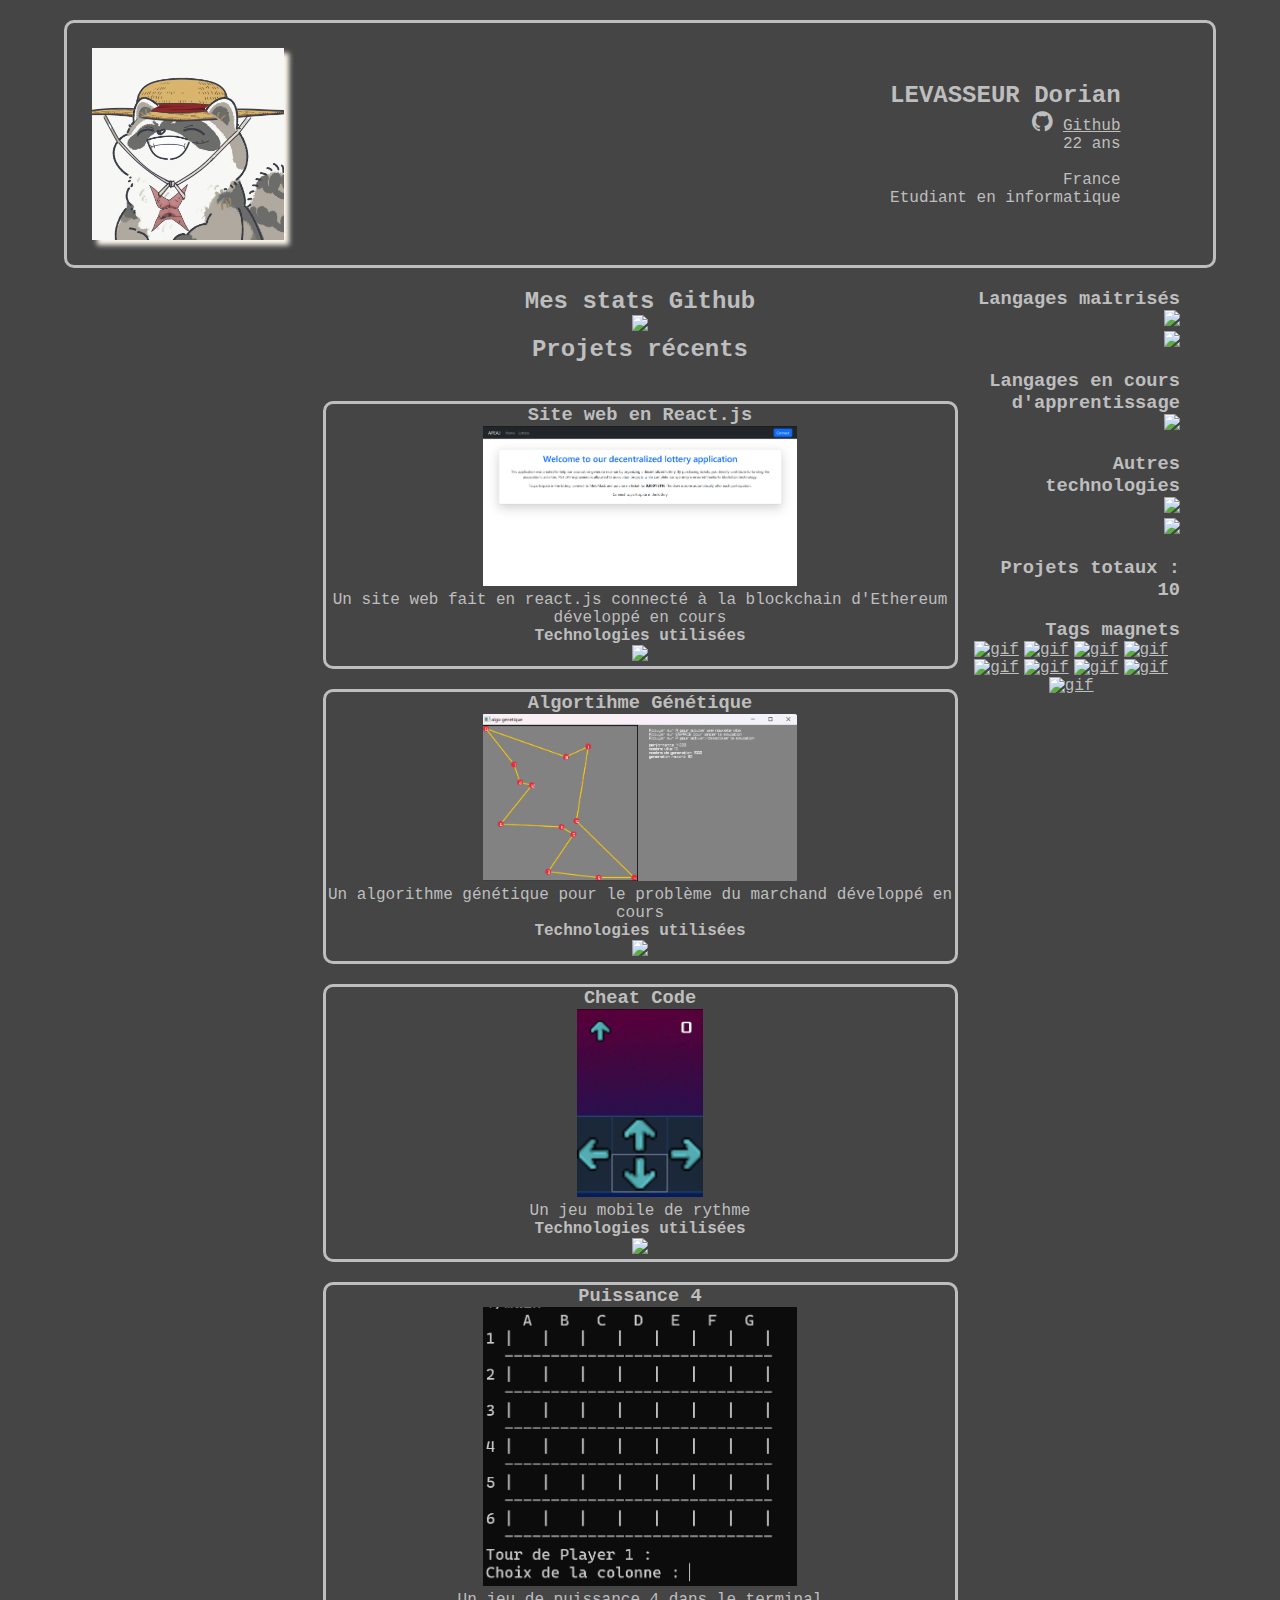
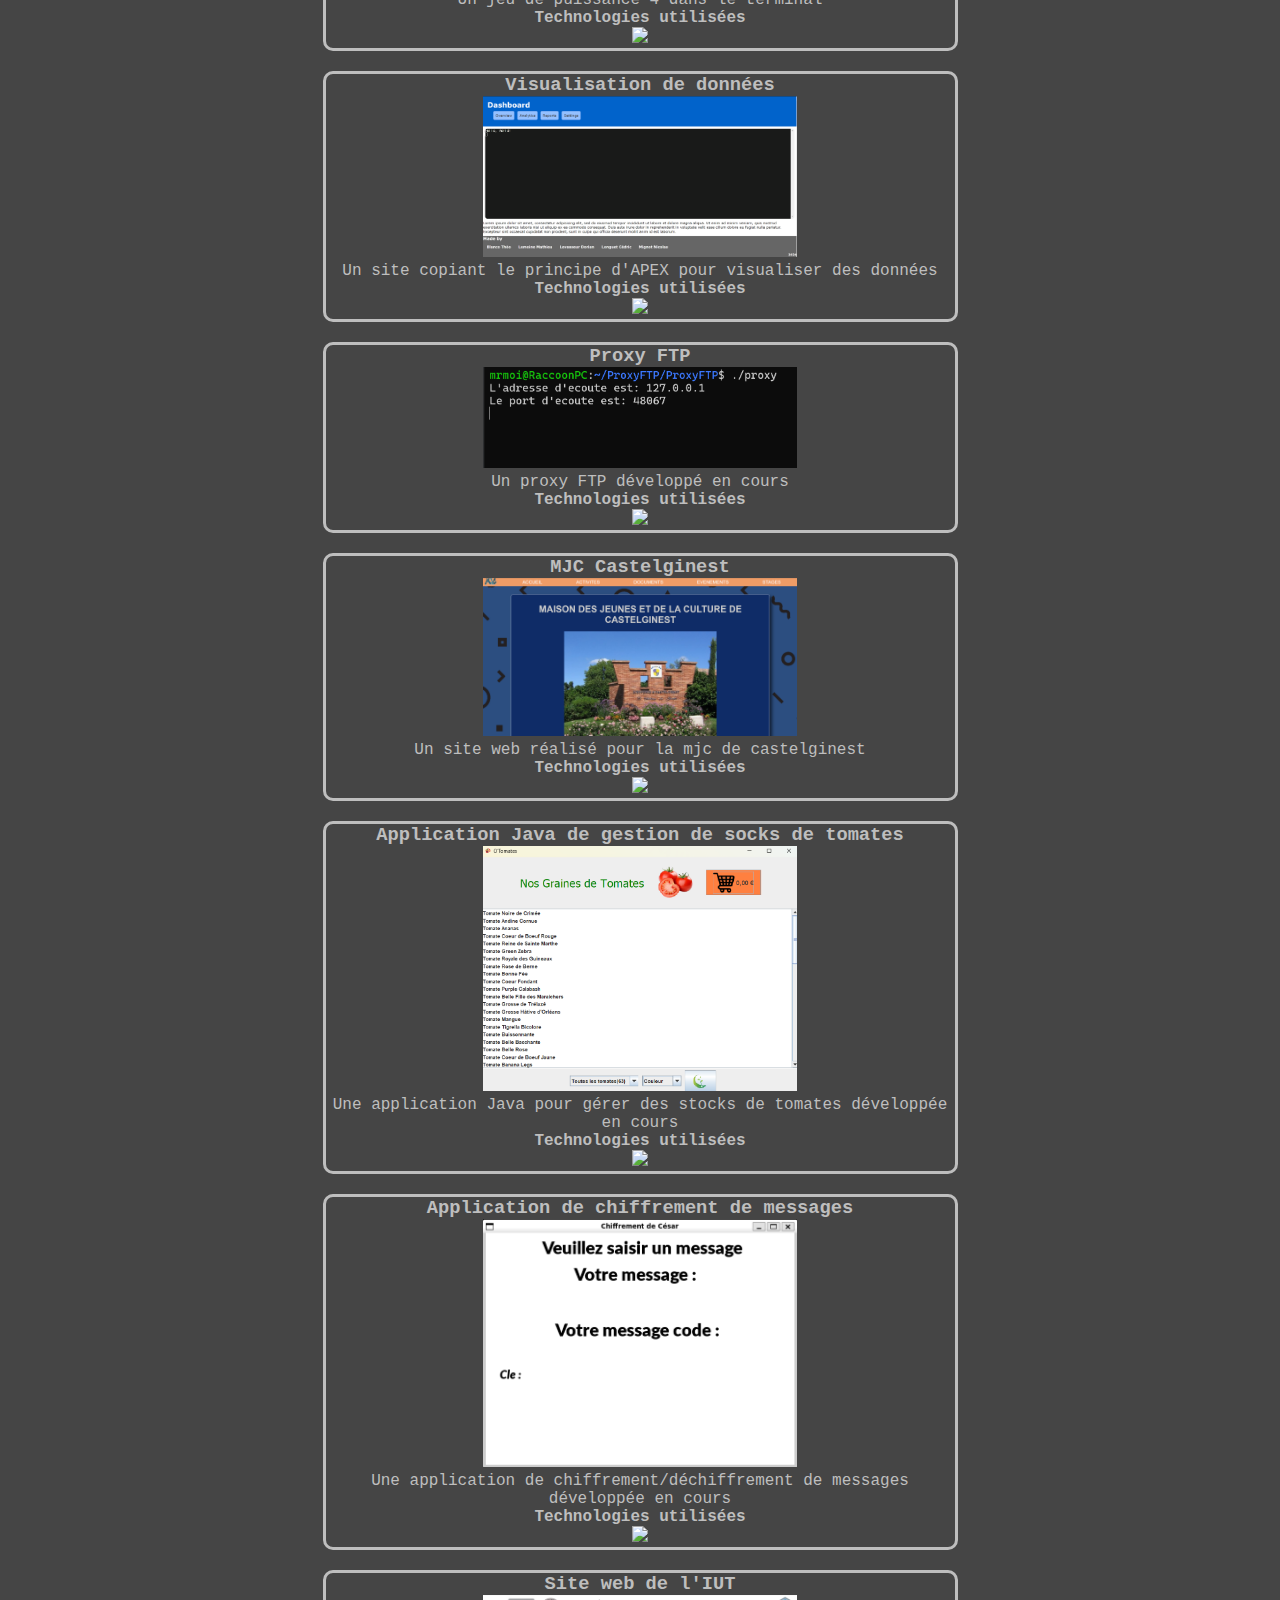
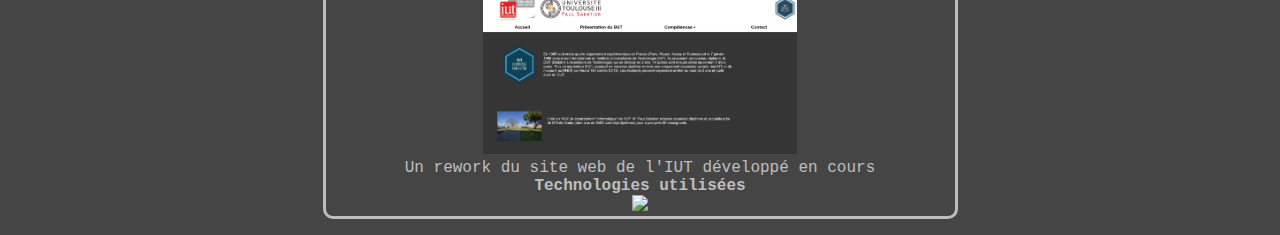
==== index.html @ 089fad5c "Update portfoliio" ====
<!DOCTYPE html>
<html lang="fr">
	
	<head>
		<meta charset="utf-8">
		<meta name="viewport" content="width=device-width, initial-scale=1">
		<link rel="stylesheet" type="text/css" href="style.css"/>
		<title>Portfolio</title>
		<link  rel="stylesheet" href="https://cdn.jsdelivr.net/gh/lipis/flag-icons@6.6.6/css/flag-icons.min.css"/>
		<link rel="stylesheet" href="https://cdnjs.cloudflare.com/ajax/libs/font-awesome/4.7.0/css/font-awesome.min.css">
		<base href="./ressources/">
	</head>

	<body>

		<header>
			
			<img src="raccoon_luffy.png" alt="photo profil" height="192" width="192" class="img">
			
			<div class="profile">
				<h2>LEVASSEUR Dorian</h2>
				<i class="fa fa-github" style="font-size:24px"></i>
				<a href="https://github.com/mrmoi31">Github</a>
				<br>
				<p><span id="age">-</span> ans</p>
				<br>
				<span class="fi fi-fr"></span>
				<label>France</label>
				<br>
				<label>Etudiant en informatique</label>
			</div>
		    
		    <script>
		        const dateNaissance = "2004-06-11";
		        function calculerAge(dateNaissance) {
		            const aujourdHui = new Date();
		            const naissance = new Date(dateNaissance);
		            let age = aujourdHui.getFullYear() - naissance.getFullYear();
		            const mois = aujourdHui.getMonth() - naissance.getMonth();

		            if (mois < 0 || (mois === 0 && aujourdHui.getDate() < naissance.getDate())) {
		                age--;
		            }
		            return age;
		        }
		        const ageSpan = document.getElementById('age');
		        const age = calculerAge(dateNaissance);
		        ageSpan.textContent = age;
		    </script>

		</header>

		<div class="wrapper">

			<section class="content">

				<h2>Mes stats Github</h2>
				<img src="https://github-readme-stats.vercel.app/api/top-langs/?username=mrmoi31&ayout=compact&theme=great-gatsby">

				<h2>Projets récents</h2>
				<br>

				<div class="projet">
					<h3>Site web en React.js</h3>
					<div class="img-projet"> <img src="react.png" alt="image sae crypto" style="width : 50%;"> </div>
					<div>Un site web fait en react.js connecté à la blockchain d'Ethereum développé en cours</div>
					<div>
						<h4>Technologies utilisées</h4>
						<div><abbr title="React"><img src="https://skillicons.dev/icons?i=react"></abbr></div>
					</div>
				</div>
				
				<div class="projet">
					<h3>Algortihme Génétique</h3>
					<div class="img-projet"> <img src="algo_gen.png" alt="algo génétique" style="width : 50%;"> </div>
					<div>Un algorithme génétique pour le problème du marchand développé en cours</div>
					<div>
						<h4>Technologies utilisées</h4>
						<div><abbr title="C"><img src="https://skillicons.dev/icons?i=c"></abbr></div>
					</div>
				</div>
				
				<div class="projet">
					<h3>Cheat Code</h3>
					<div class="img-projet"> <img src="cheatcode.png" alt="logo cheat code" style="width : 20%;"> </div>
					<div>Un jeu mobile de rythme</div>
					<div>
						<h4>Technologies utilisées</h4>
						<div><abbr title="Godot"><img src="https://skillicons.dev/icons?i=godot"></abbr></div>
					</div>
				</div>
				
				<div class="projet">
					<h3>Puissance 4</h3>
					<div class="img-projet"> <img src="puissance4.png" alt="image Puissance 4" style="width : 50%;"> </div>
					<div>Un jeu de puissance 4 dans le terminal</div>
					<div>
						<h4>Technologies utilisées</h4>
						<div><abbr title="C++"><img src="https://skillicons.dev/icons?i=cpp"></abbr></div>
					</div>
				</div>
				
				<div class="projet">
					<h3>Visualisation de données</h3>
					<div class="img-projet"> <img src="visudata.png" alt="image visualisation de données" style="width : 50%;"> </div>
					<div>Un site copiant le principe d'APEX pour visualiser des données</div>
					<div>
						<h4>Technologies utilisées</h4>
						<div><abbr title="Python, HTML, CSS"><img src="https://skillicons.dev/icons?i=py,html,css"></abbr></div>
					</div>
				</div>
				
				<div class="projet">
					<h3>Proxy FTP</h3>
					<div class="img-projet"> <img src="proxy.png" alt="image proxy" style="width : 50%;"> </div>
					<div>Un proxy FTP développé en cours</div>
					<div>
						<h4>Technologies utilisées</h4>
						<div><abbr title="C"><img src="https://skillicons.dev/icons?i=c"></abbr></div>
					</div>
				</div>
				
				<div class="projet">
					<h3>MJC Castelginest</h3>
					<div class="img-projet"> <img src="mjc.png" alt="logo mjc" style="width : 50%;"> </div>
					<div>Un site web réalisé pour la mjc de castelginest</div>
					<div>
						<h4>Technologies utilisées</h4>
						<div><abbr title="PHP,JavaScript,HTML,CSS"><img src="https://skillicons.dev/icons?i=php,js,html,css"></abbr></div>
					</div>
				</div>
				
				<div class="projet">
					<h3>Application Java de gestion de socks de tomates</h3>
					<div class="img-projet"> <img src="tomates.png" alt="image sae tomates" style="width : 50%;"> </div>
					<div>Une application Java pour gérer des stocks de tomates développée en cours</div>
					<div>
						<h4>Technologies utilisées</h4>
						<div><abbr title="Java"><img src="https://skillicons.dev/icons?i=java"></abbr></div>
					</div>
				</div>
				
				<div class="projet">
					<h3>Application de chiffrement de messages</h3>
					<div class="img-projet"> <img src="cesar.png" alt="image code cesar" style="width : 50%;"> </div>
					<div>Une application de chiffrement/déchiffrement de messages développée en cours</div>
					<div class="technos">
						<h4>Technologies utilisées</h4>
						<div><abbr title="C"><img src="https://skillicons.dev/icons?i=c"></abbr></div>
					</div>
				</div>
				
				<div class="projet">
					<h3>Site web de l'IUT</h3>
					<div class="img-projet"> <img src="iut.png" alt="logo IUT" style="width : 50%;"> </div>
					<div>Un rework du site web de l'IUT développé en cours</div>
					<div class="technos">
						<h4>Technologies utilisées</h4>
						<div><abbr title="HTML,CSS"><img src="https://skillicons.dev/icons?i=html,css"></abbr></div>
					</div>
				</div>
			</section>
			
			<aside>
				<!-- https://skillicons.dev/icons?i=html,css,js,cpp,c,php,git,py,java -->
				<div>
					<h3>Langages maitrisés</h3>
					<div><abbr title="PHP,HTML,CSS"><img src="https://skillicons.dev/icons?i=php,html,css"></abbr></div>
					<div><abbr title="C,C++,Python"><img src="https://skillicons.dev/icons?i=c,cpp,py"></abbr></div>
				</div>

				<br>

				<div>
					<h3>Langages en cours d'apprentissage</h3> 
					<div><abbr title="Java,JavaScript"><img src="https://skillicons.dev/icons?i=java,js"></abbr></div>
				</div>

				<br>

				<div>
					<h3>Autres technologies</h3>
					<div><abbr title="Figma,Gitlab,Github,Linux"><img src="https://skillicons.dev/icons?i=figma,gitlab,github,linux"></abbr></div>
					<div><abbr title="Postman,Sublime Text,VSCode,Windows"><img src="https://skillicons.dev/icons?i=postman,sublime,vscode,windows"></abbr></div>
				</div>

				<br>

				<h3>Projets totaux : <span id="nombre-projets">-</span></h3>

				<br>
				
				<div class="tags">
					<h3>Tags magnets</h3>
					
					<div style="display: flex; flex-wrap: wrap; justify-content: center;">
					    <!-- Hamza Site perso -->
					    <a href="https://n3m0.fr" target="_blank" style="margin-right:5px">
					        <img src="https://n3m0.fr/nemo-button.gif" title="gif" alt="gif" width=88 height=31>
					    </a>

					    <!-- Annabelle Github -->
					    <a href="https://github.com/Eiior" target="_blank" style="margin-right:5px">
					        <img src="https://imgur.com/KyfTTtZ.gif" title="gif" alt="gif" width=88 height=31>
					    </a>
					 
					    <!-- Dorian Github -->
					    <a href="https://github.com/mrmoi31/" target="_blank" style="margin-right:5px">
					        <img src="https://imgur.com/tzeRvpD.gif" title="gif" alt="gif" width=88 height=31>
					    </a>
					    
					    <!-- Liam Github -->
					    <a href="https://github.com/CaNaRdEoS/" target="_blank" style="margin-right:5px">
					        <img src="https://imgur.com/b6v5kle.gif" title="gif" alt="gif" width=88 height=31>
					    </a>
					    
					    <!-- Raphael Site perso -->
					    <a href="https://fruitpassion.fr" target="_blank" style="margin-right:5px">
					        <img src="https://imgur.com/HFbc2iB.gif" alt="gif" width=88 height=31>
					    </a>

					    <!-- Raphael Github -->
					    <a href="https://github.com/FruitPassion" target="_blank" style="margin-right:5px">
					        <img src="https://imgur.com/CySPgsa.gif" alt="gif" width=88 height=31>
					    </a>

					    <!-- Brice Github -->
					    <a href="https://github.com/bloouu" target="_blank" style="margin-right:5px">
					        <img src="https://imgur.com/PPCIpq9.gif" alt="gif" width=88 height=31>
					    </a>

					    <!-- Christian Site perso -->
					    <a href="https://gamingdy.fr/" target="_blank" style="margin-right:5px">
					        <img src="https://imgur.com/FO0gDVt.gif" alt="gif" width=88 height=31>
					    </a>

					    <!-- Sofia Github -->
    					<a href="https://github.com/pavuchochek" target="_blank" style="margin-right:5px">
    					    <img src="https://imgur.com/bfKA1Yh.gif" alt="gif" width=88 height=31>
    					</a>
					</div>

				</div>

			</aside>
		
		</div>

		<script>
		    function compterProjets() {
		        const projets = document.querySelectorAll('.projet');
		        const nombreDeProjets = projets.length;
		        const spanNombreProjets = document.getElementById('nombre-projets');
		        spanNombreProjets.textContent = nombreDeProjets;
		    }
		    document.addEventListener('DOMContentLoaded', compterProjets);
		</script>

	</body>

</html>
---- style.css ----
@import url("https://fonts.googleapis.com/css2?family=Kanit:wght@500&display=swap");

*{
	margin: 0;
	padding: 0;
	box-sizing: border-box;
	font-family: "Share Tech Mono", monospace;
	cursor: url('./ressources/cursor.png'), auto;
	color: rgb(190, 190, 190);
}

body{
	background-color: rgb(69, 69, 69);
}

.wrapper{
	display: grid;
	grid-template-columns: repeat(4, 1fr);
 	gap: 10px;
 	grid-auto-rows: minmax(100px, auto);
}

.content{
	grid-column: 2 / 4;
	display: block;
	margin: auto;
	width: 100%;
	justify-content: center;
	text-align: center;
}

header{
	margin: 20px auto 20px;
	display: grid;
	grid-template-columns: repeat(3, 1fr);
	width: 90%;
	padding: 25px;
	border: solid;
	border-width: 3px;
	border-color: rgb(190, 190, 190);
	border-radius: 10px;
}

.img{
	grid-column: 1;
	align-self: left;
	text-align: left;
	justify-content: left;
	box-shadow: 5px 5px 5px floralwhite;
}

.profile{
	grid-column: 3;
	margin: auto;
	align-self: right;
	text-align: right;
	justify-content: right;
	flex-direction: row;
}

aside{
	grid-column: 4;
	width: 100%;
	display: block;
	justify-content: right;
	text-align: right;
	padding-right: 100px;
}

.projet{
	border: solid;
	border-width: 3px;
	border-color: rgb(190, 190, 190);
	border-radius: 10px;
	margin: 20px auto 20px;
	width: 100%;
}

.img-projet{
	transition: transform .2s;
}

.img-projet:hover{
	transform: scale(2);
}

@media screen and (min-width: 300px) and (max-width : 768px){
	body {
		padding: 10px;
	}
	header {
		display: flex;
		flex-direction: column;
		align-items: center;
		width: 90%;
	}
	.img {
		margin-bottom: 10px;
	}
	.profile {
		gap: 20px;
		text-align: center;
		width: 90%;
	}
	.wrapper {
		display: flex;
		flex-direction: column;
		align-items: center;
		width: 100%;
	}
	.projet {
		width: 100%;
	}
	aside {
		text-align: center;
		padding: 0;
		margin-top: 20px;
		width: 100%;
	}
}
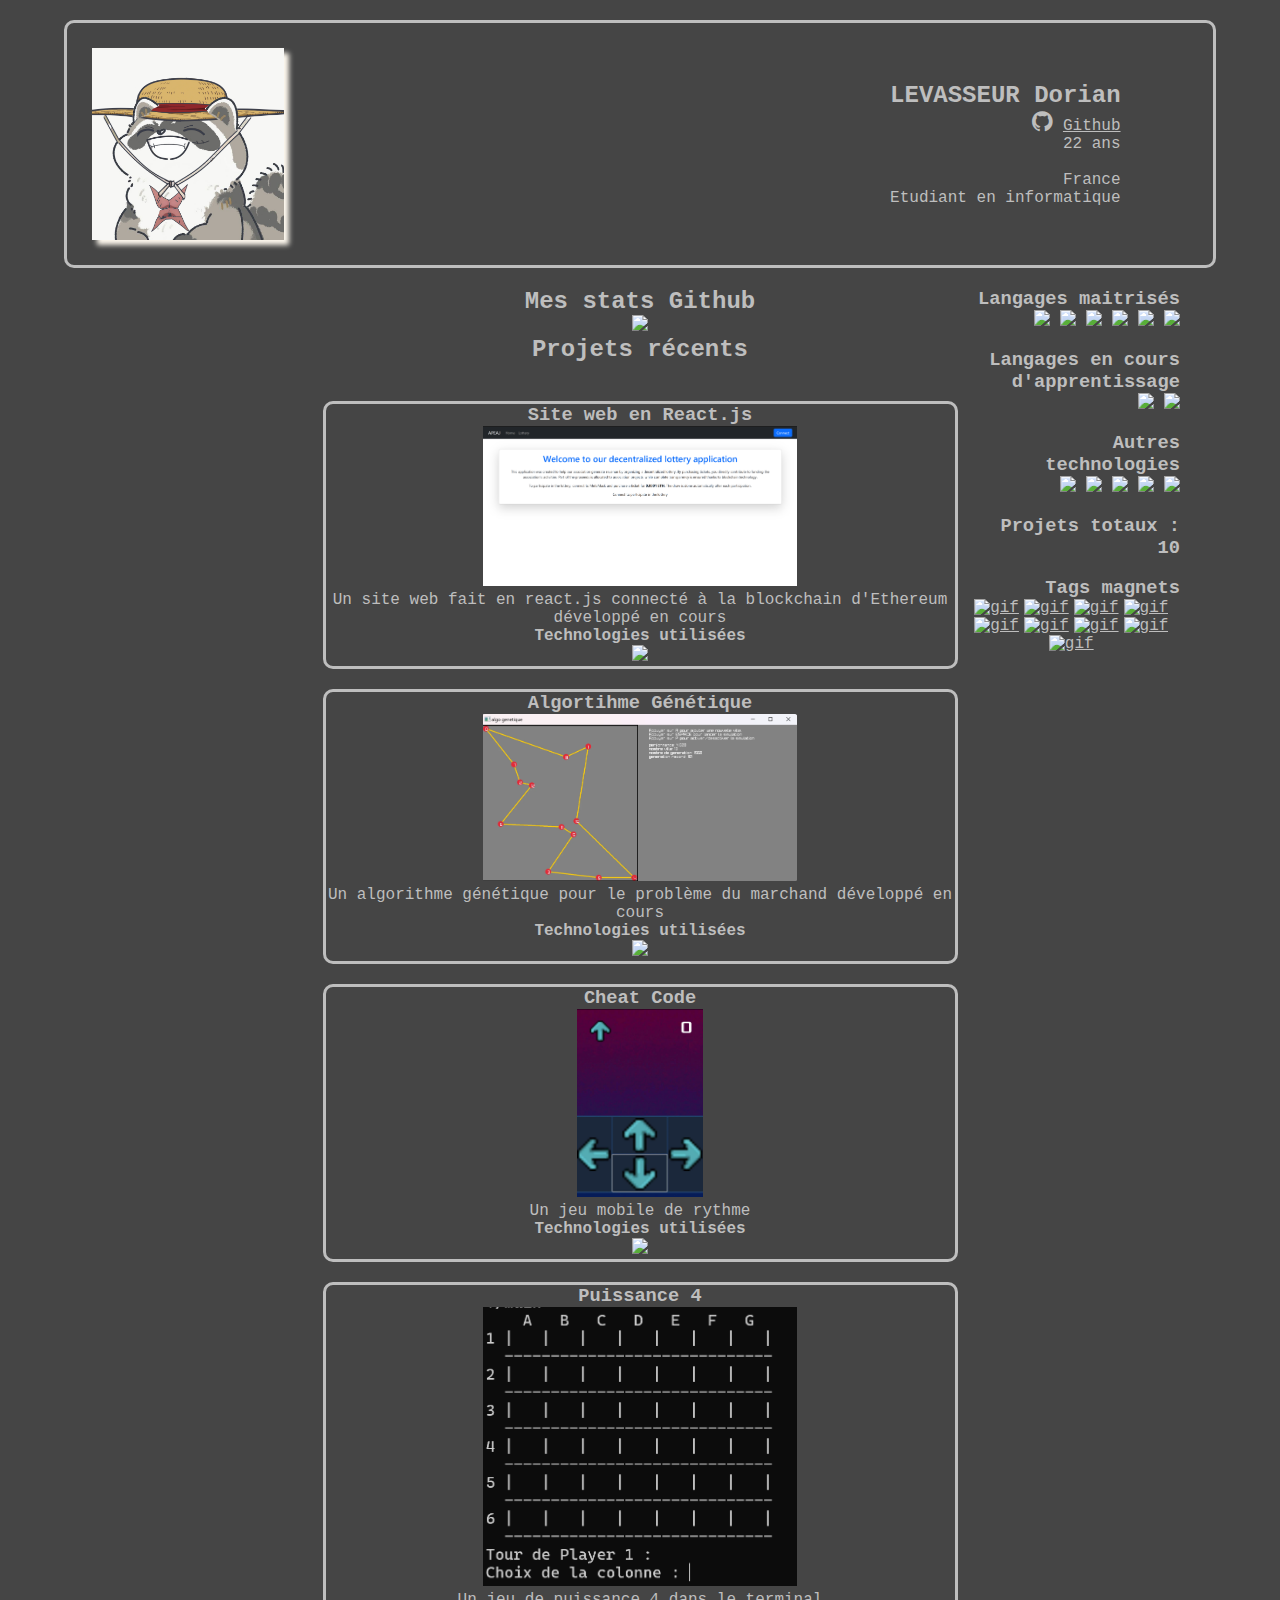
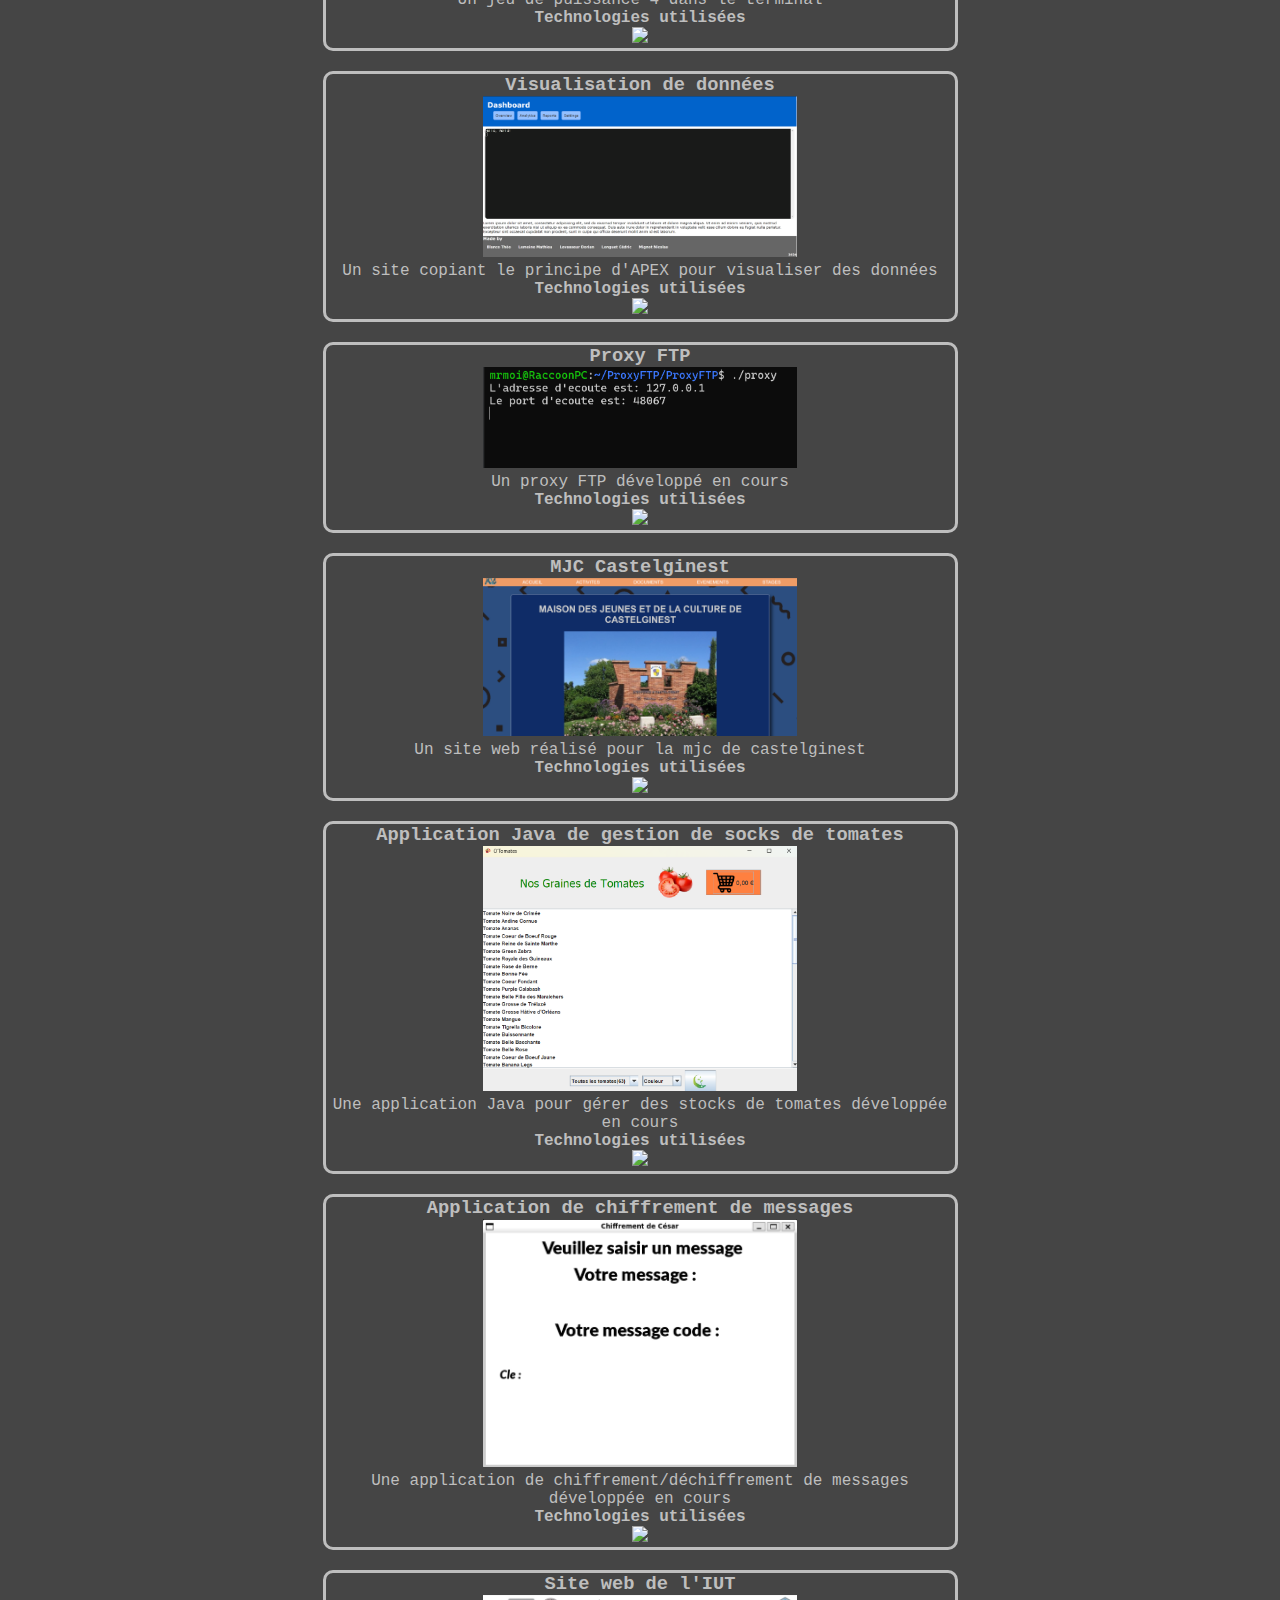
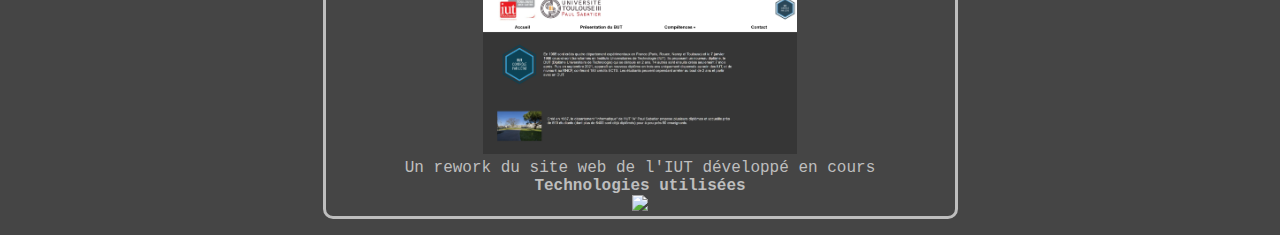
==== commit 233dd43c: "fix: alignement" ====
--- a/index.html
+++ b/index.html
@@ -9,13 +9,14 @@
 		<link  rel="stylesheet" href="https://cdn.jsdelivr.net/gh/lipis/flag-icons@6.6.6/css/flag-icons.min.css"/>
 		<link rel="stylesheet" href="https://cdnjs.cloudflare.com/ajax/libs/font-awesome/4.7.0/css/font-awesome.min.css">
 		<base href="./ressources/">
+		<link rel="icon" type="image/x-icon" href="favicon.ico">
 	</head>
 
 	<body>
 
 		<header>
 			
-			<img src="raccoon_luffy.png" alt="photo profil" height="192" width="192" class="img">
+			<img src="raccoon_luffy.webp" alt="photo profil" height="192" width="192" class="img">
 			
 			<div class="profile">
 				<h2>LEVASSEUR Dorian</h2>
@@ -62,7 +63,7 @@
 
 				<div class="projet">
 					<h3>Site web en React.js</h3>
-					<div class="img-projet"> <img src="react.png" alt="image sae crypto" style="width : 50%;"> </div>
+					<div class="img-projet"> <img src="react.webp" alt="image sae crypto" style="width : 50%;"> </div>
 					<div>Un site web fait en react.js connecté à la blockchain d'Ethereum développé en cours</div>
 					<div>
 						<h4>Technologies utilisées</h4>
@@ -72,7 +73,7 @@
 				
 				<div class="projet">
 					<h3>Algortihme Génétique</h3>
-					<div class="img-projet"> <img src="algo_gen.png" alt="algo génétique" style="width : 50%;"> </div>
+					<div class="img-projet"> <img src="algo_gen.webp" alt="algo génétique" style="width : 50%;"> </div>
 					<div>Un algorithme génétique pour le problème du marchand développé en cours</div>
 					<div>
 						<h4>Technologies utilisées</h4>
@@ -82,7 +83,7 @@
 				
 				<div class="projet">
 					<h3>Cheat Code</h3>
-					<div class="img-projet"> <img src="cheatcode.png" alt="logo cheat code" style="width : 20%;"> </div>
+					<div class="img-projet"> <img src="cheatcode.webp" alt="logo cheat code" style="width : 20%;"> </div>
 					<div>Un jeu mobile de rythme</div>
 					<div>
 						<h4>Technologies utilisées</h4>
@@ -92,7 +93,7 @@
 				
 				<div class="projet">
 					<h3>Puissance 4</h3>
-					<div class="img-projet"> <img src="puissance4.png" alt="image Puissance 4" style="width : 50%;"> </div>
+					<div class="img-projet"> <img src="puissance4.webp" alt="image Puissance 4" style="width : 50%;"> </div>
 					<div>Un jeu de puissance 4 dans le terminal</div>
 					<div>
 						<h4>Technologies utilisées</h4>
@@ -102,7 +103,7 @@
 				
 				<div class="projet">
 					<h3>Visualisation de données</h3>
-					<div class="img-projet"> <img src="visudata.png" alt="image visualisation de données" style="width : 50%;"> </div>
+					<div class="img-projet"> <img src="visudata.webp" alt="image visualisation de données" style="width : 50%;"> </div>
 					<div>Un site copiant le principe d'APEX pour visualiser des données</div>
 					<div>
 						<h4>Technologies utilisées</h4>
@@ -112,7 +113,7 @@
 				
 				<div class="projet">
 					<h3>Proxy FTP</h3>
-					<div class="img-projet"> <img src="proxy.png" alt="image proxy" style="width : 50%;"> </div>
+					<div class="img-projet"> <img src="proxy.webp" alt="image proxy" style="width : 50%;"> </div>
 					<div>Un proxy FTP développé en cours</div>
 					<div>
 						<h4>Technologies utilisées</h4>
@@ -122,7 +123,7 @@
 				
 				<div class="projet">
 					<h3>MJC Castelginest</h3>
-					<div class="img-projet"> <img src="mjc.png" alt="logo mjc" style="width : 50%;"> </div>
+					<div class="img-projet"> <img src="mjc.webp" alt="logo mjc" style="width : 50%;"> </div>
 					<div>Un site web réalisé pour la mjc de castelginest</div>
 					<div>
 						<h4>Technologies utilisées</h4>
@@ -132,7 +133,7 @@
 				
 				<div class="projet">
 					<h3>Application Java de gestion de socks de tomates</h3>
-					<div class="img-projet"> <img src="tomates.png" alt="image sae tomates" style="width : 50%;"> </div>
+					<div class="img-projet"> <img src="tomates.webp" alt="image sae tomates" style="width : 50%;"> </div>
 					<div>Une application Java pour gérer des stocks de tomates développée en cours</div>
 					<div>
 						<h4>Technologies utilisées</h4>
@@ -142,7 +143,7 @@
 				
 				<div class="projet">
 					<h3>Application de chiffrement de messages</h3>
-					<div class="img-projet"> <img src="cesar.png" alt="image code cesar" style="width : 50%;"> </div>
+					<div class="img-projet"> <img src="cesar.webp" alt="image code cesar" style="width : 50%;"> </div>
 					<div>Une application de chiffrement/déchiffrement de messages développée en cours</div>
 					<div class="technos">
 						<h4>Technologies utilisées</h4>
@@ -152,7 +153,7 @@
 				
 				<div class="projet">
 					<h3>Site web de l'IUT</h3>
-					<div class="img-projet"> <img src="iut.png" alt="logo IUT" style="width : 50%;"> </div>
+					<div class="img-projet"> <img src="iut.webp" alt="logo IUT" style="width : 50%;"> </div>
 					<div>Un rework du site web de l'IUT développé en cours</div>
 					<div class="technos">
 						<h4>Technologies utilisées</h4>
@@ -163,25 +164,33 @@
 			
 			<aside>
 				<!-- https://skillicons.dev/icons?i=html,css,js,cpp,c,php,git,py,java -->
-				<div>
-					<h3>Langages maitrisés</h3>
-					<div><abbr title="PHP,HTML,CSS"><img src="https://skillicons.dev/icons?i=php,html,css"></abbr></div>
-					<div><abbr title="C,C++,Python"><img src="https://skillicons.dev/icons?i=c,cpp,py"></abbr></div>
-				</div>
-
-				<br>
-
-				<div>
-					<h3>Langages en cours d'apprentissage</h3> 
-					<div><abbr title="Java,JavaScript"><img src="https://skillicons.dev/icons?i=java,js"></abbr></div>
-				</div>
-
-				<br>
-
-				<div>
-					<h3>Autres technologies</h3>
-					<div><abbr title="Figma,Gitlab,Github,Linux"><img src="https://skillicons.dev/icons?i=figma,gitlab,github,linux"></abbr></div>
-					<div><abbr title="Postman,Sublime Text,VSCode,Windows"><img src="https://skillicons.dev/icons?i=postman,sublime,vscode,windows"></abbr></div>
+				<h3>Langages maitrisés</h3>
+				<div class="langages">
+					<div><abbr title="Python"><img src="https://skillicons.dev/icons?i=py"></abbr></div>
+					<div><abbr title="C"><img src="https://skillicons.dev/icons?i=c"></abbr></div>
+					<div><abbr title="C++"><img src="https://skillicons.dev/icons?i=cpp"></abbr></div>
+					<div><abbr title="PHP"><img src="https://skillicons.dev/icons?i=php"></abbr></div>
+					<div><abbr title="HTML"><img src="https://skillicons.dev/icons?i=html"></abbr></div>
+					<div><abbr title="CSS"><img src="https://skillicons.dev/icons?i=css"></abbr></div>
+				</div>
+
+				<br>
+
+				<h3>Langages en cours d'apprentissage</h3>
+				<div class="langages"> 
+					<div><abbr title="Java"><img src="https://skillicons.dev/icons?i=java"></abbr></div>
+					<div><abbr title="JavaScript"><img src="https://skillicons.dev/icons?i=js"></abbr></div>
+				</div>
+
+				<br>
+
+				<h3>Autres technologies</h3>
+				<div class="langages">
+					<div><abbr title="Postman"><img src="https://skillicons.dev/icons?i=postman"></abbr></div>
+					<div><abbr title="Linux"><img src="https://skillicons.dev/icons?i=linux"></abbr></div>
+					<div><abbr title="Figma"><img src="https://skillicons.dev/icons?i=figma"></abbr></div>
+					<div><abbr title="Gitlab"><img src="https://skillicons.dev/icons?i=gitlab"></abbr></div>
+					<div><abbr title="Github"><img src="https://skillicons.dev/icons?i=github"></abbr></div>
 				</div>
 
 				<br>
--- a/style.css
+++ b/style.css
@@ -84,6 +84,12 @@
 	transform: scale(2);
 }
 
+.langages{
+	display: flex;
+	gap: 10px;
+	flex-direction: row-reverse;
+}
+
 @media screen and (min-width: 300px) and (max-width : 768px){
 	body {
 		padding: 10px;
@@ -117,4 +123,8 @@
 		margin-top: 20px;
 		width: 100%;
 	}
+	.langages{
+		text-align: center;
+		justify-content: center;
+	}
 }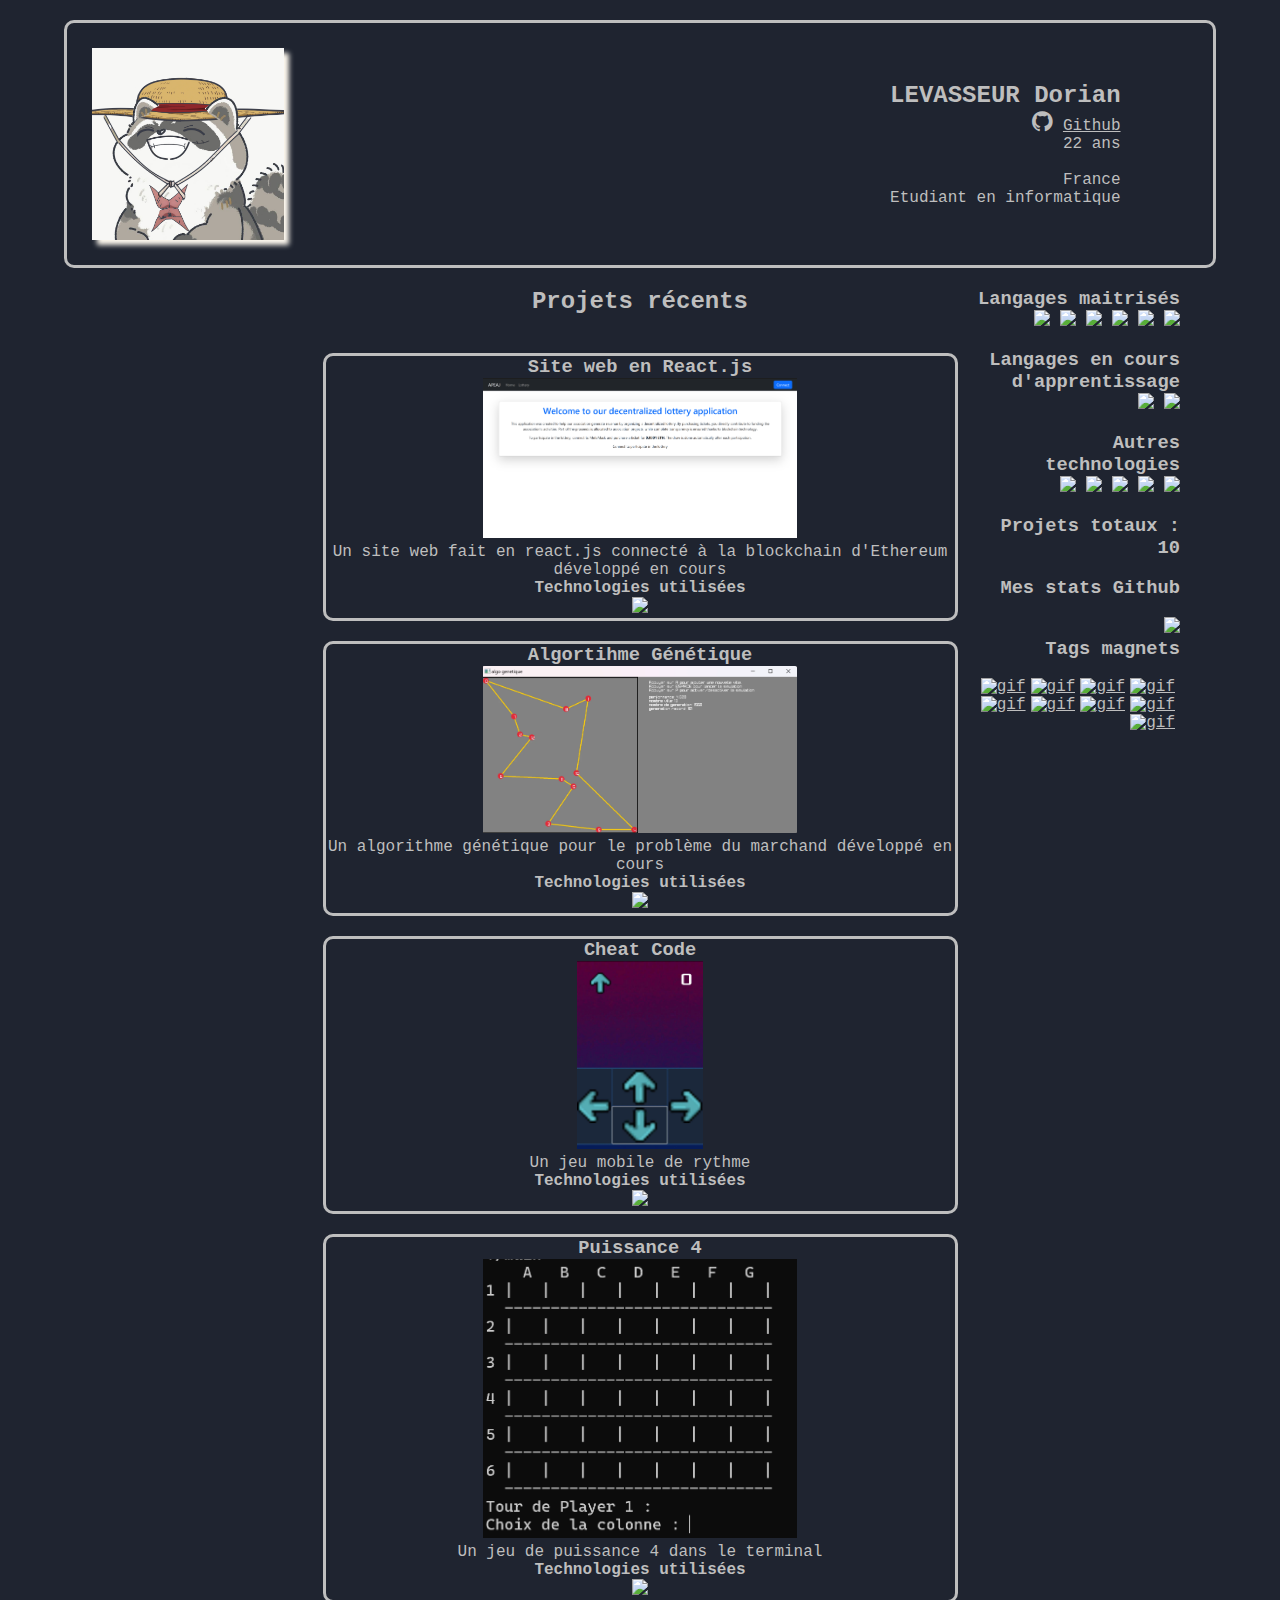
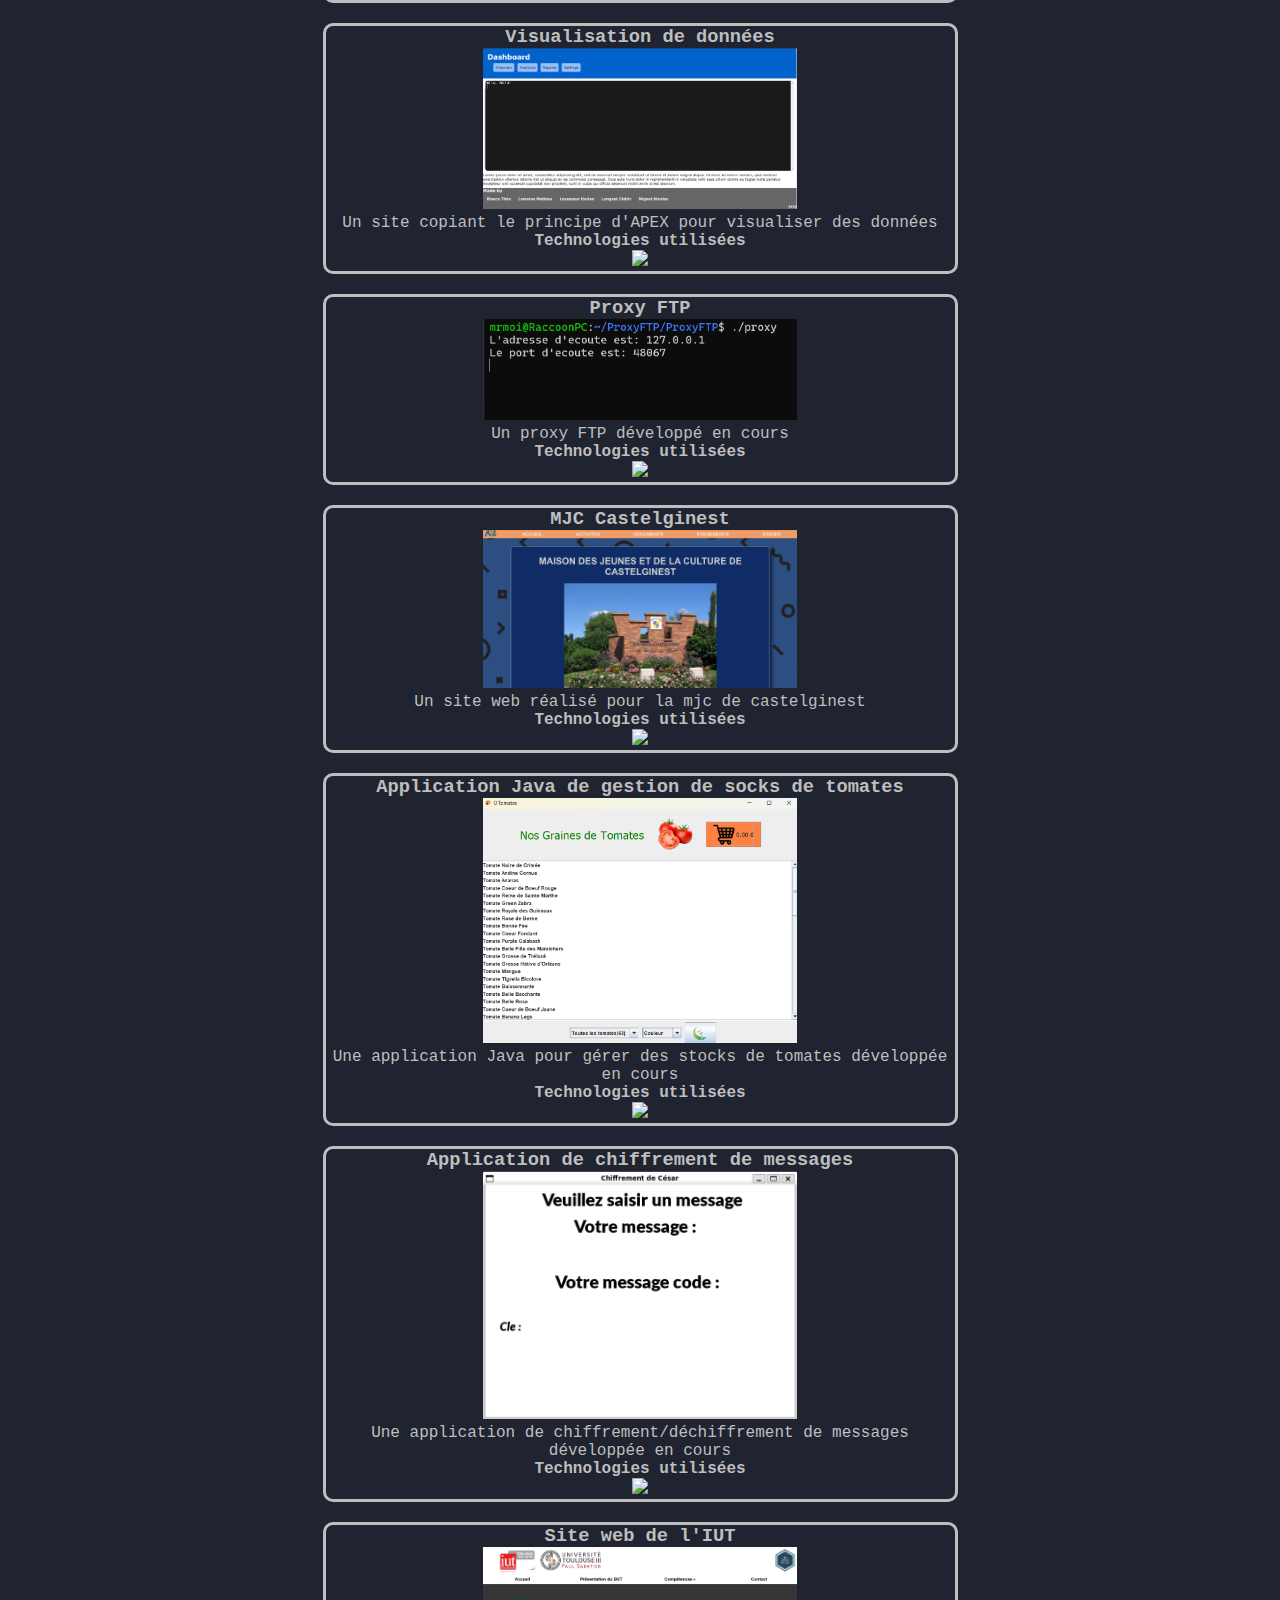
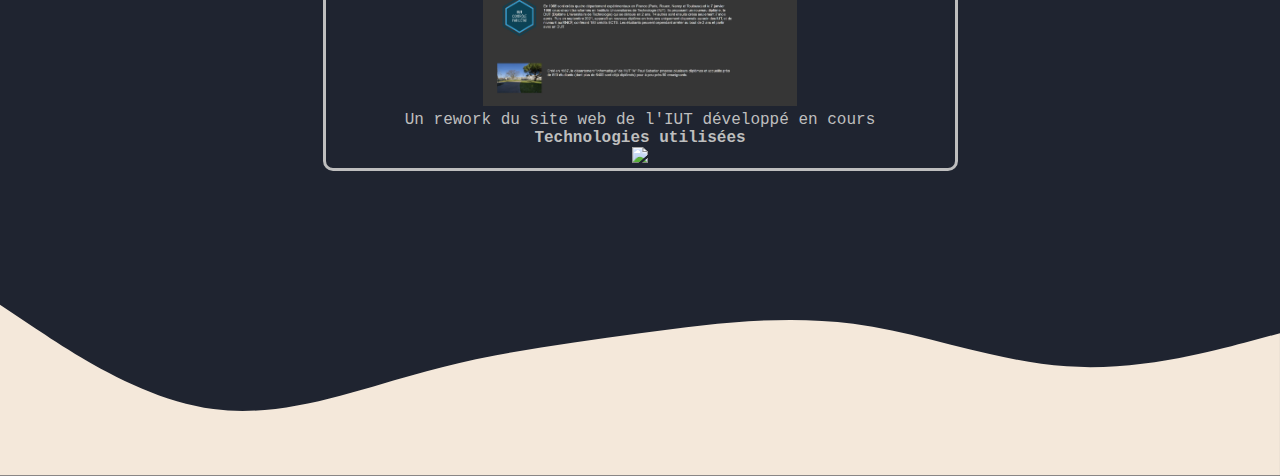
==== commit e685f646: "style: rework" ====
--- a/index.html
+++ b/index.html
@@ -55,9 +55,6 @@
 
 			<section class="content">
 
-				<h2>Mes stats Github</h2>
-				<img src="https://github-readme-stats.vercel.app/api/top-langs/?username=mrmoi31&ayout=compact&theme=great-gatsby">
-
 				<h2>Projets récents</h2>
 				<br>
 
@@ -198,11 +195,16 @@
 				<h3>Projets totaux : <span id="nombre-projets">-</span></h3>
 
 				<br>
+
+				<h3>Mes stats Github</h3>
+				<br>
+				<img src="https://github-readme-stats.vercel.app/api/top-langs/?username=mrmoi31&ayout=compact&theme=ayu-mirage&layout=pie">
+				<br>
 				
 				<div class="tags">
 					<h3>Tags magnets</h3>
-					
-					<div style="display: flex; flex-wrap: wrap; justify-content: center;">
+					<br>
+					<div style="display: flex; flex-wrap: wrap; justify-content: right;">
 					    <!-- Hamza Site perso -->
 					    <a href="https://n3m0.fr" target="_blank" style="margin-right:5px">
 					        <img src="https://n3m0.fr/nemo-button.gif" title="gif" alt="gif" width=88 height=31>
@@ -254,6 +256,10 @@
 			</aside>
 		
 		</div>
+
+		<svg xmlns="http://www.w3.org/2000/svg" viewBox="0 0 1440 320">
+  			<path fill="#F4E8DA" fill-opacity="1" d="M0,128L40,154.7C80,181,160,235,240,245.3C320,256,400,224,480,202.7C560,181,640,171,720,160C800,149,880,139,960,149.3C1040,160,1120,192,1200,197.3C1280,203,1360,181,1400,170.7L1440,160L1440,320L1400,320C1360,320,1280,320,1200,320C1120,320,1040,320,960,320C880,320,800,320,720,320C640,320,560,320,480,320C400,320,320,320,240,320C160,320,80,320,40,320L0,320Z"></path>
+		</svg>
 
 		<script>
 		    function compterProjets() {
--- a/style.css
+++ b/style.css
@@ -9,8 +9,12 @@
 	color: rgb(190, 190, 190);
 }
 
+a:hover{
+	color: white;
+}
+
 body{
-	background-color: rgb(69, 69, 69);
+	background: #1f2430;
 }
 
 .wrapper{
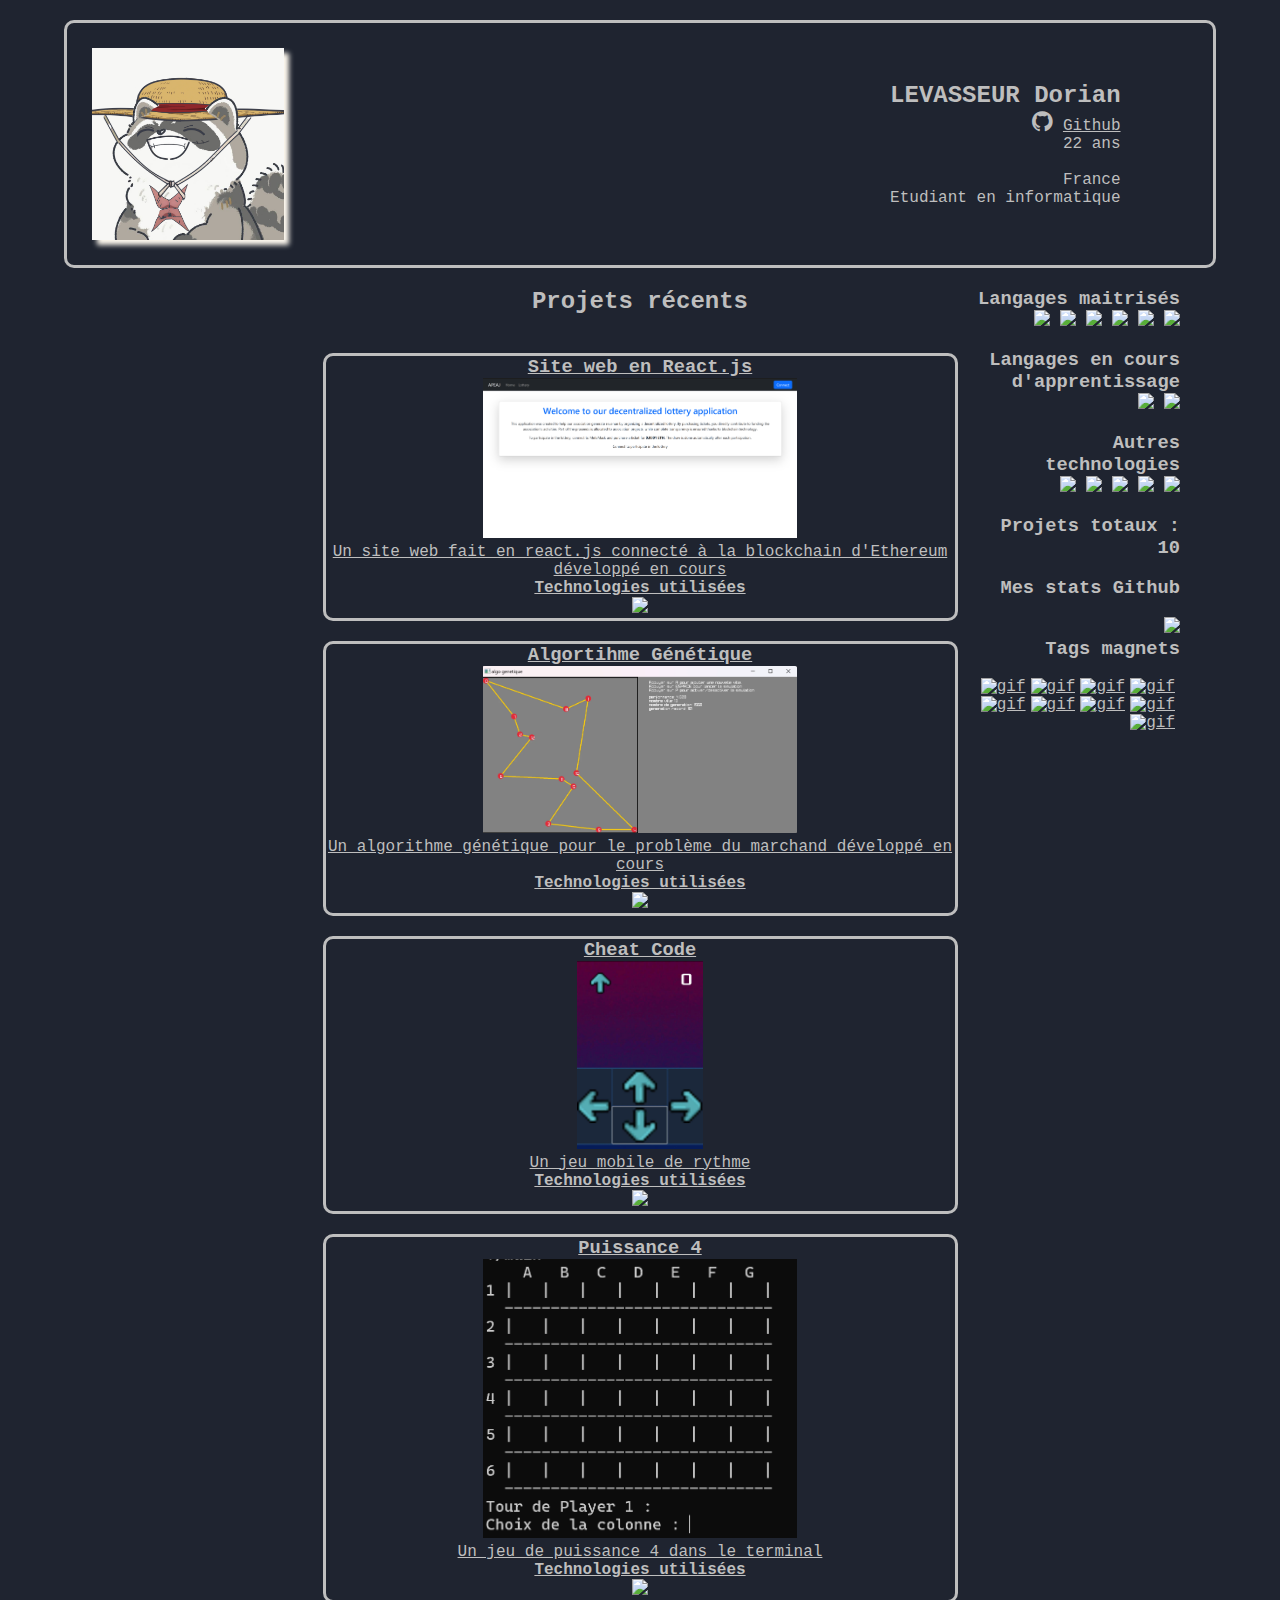
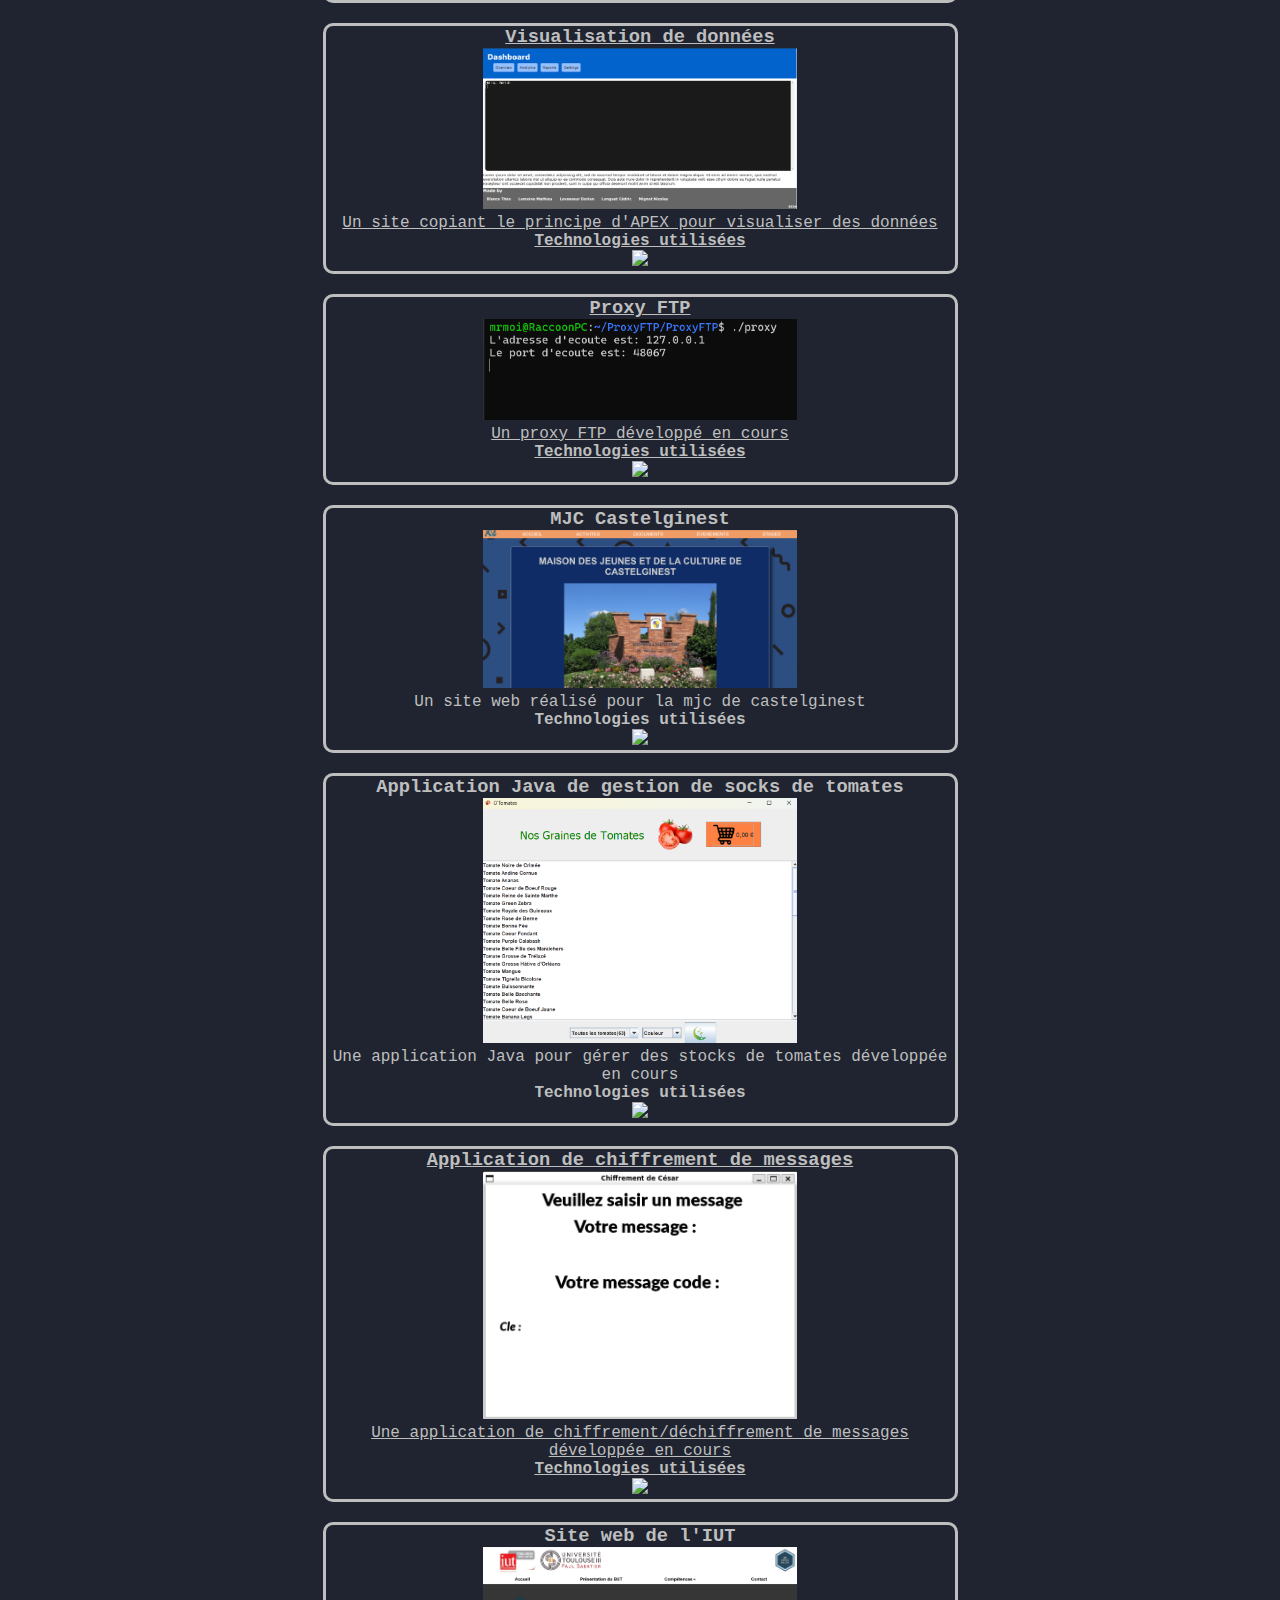
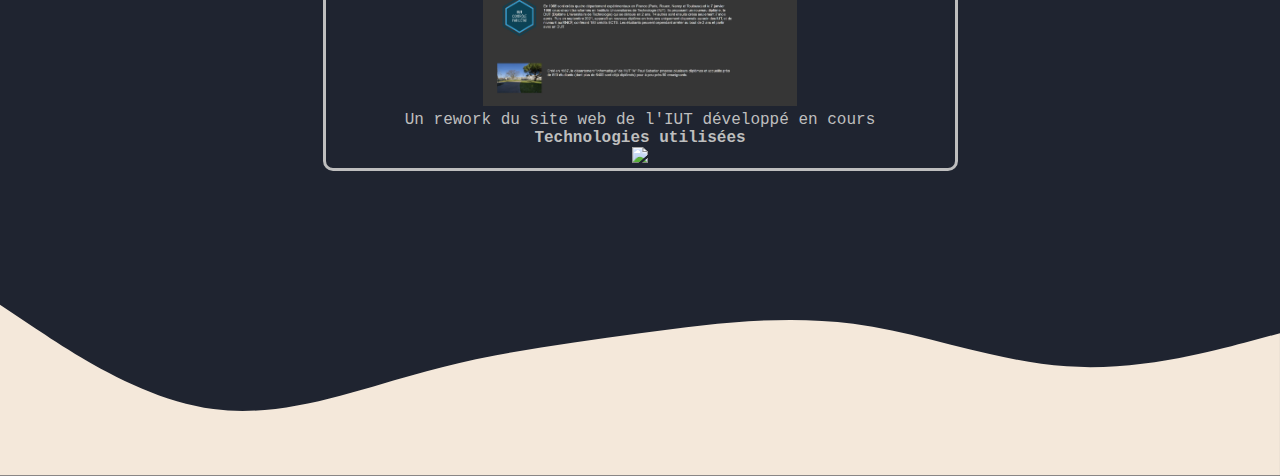
==== commit 17a37762: "feat: link to github pages" ====
--- a/index.html
+++ b/index.html
@@ -58,105 +58,119 @@
 				<h2>Projets récents</h2>
 				<br>
 
-				<div class="projet">
-					<h3>Site web en React.js</h3>
-					<div class="img-projet"> <img src="react.webp" alt="image sae crypto" style="width : 50%;"> </div>
-					<div>Un site web fait en react.js connecté à la blockchain d'Ethereum développé en cours</div>
-					<div>
-						<h4>Technologies utilisées</h4>
-						<div><abbr title="React"><img src="https://skillicons.dev/icons?i=react"></abbr></div>
-					</div>
-				</div>
-				
-				<div class="projet">
-					<h3>Algortihme Génétique</h3>
-					<div class="img-projet"> <img src="algo_gen.webp" alt="algo génétique" style="width : 50%;"> </div>
-					<div>Un algorithme génétique pour le problème du marchand développé en cours</div>
-					<div>
-						<h4>Technologies utilisées</h4>
-						<div><abbr title="C"><img src="https://skillicons.dev/icons?i=c"></abbr></div>
-					</div>
-				</div>
-				
-				<div class="projet">
-					<h3>Cheat Code</h3>
-					<div class="img-projet"> <img src="cheatcode.webp" alt="logo cheat code" style="width : 20%;"> </div>
-					<div>Un jeu mobile de rythme</div>
-					<div>
-						<h4>Technologies utilisées</h4>
-						<div><abbr title="Godot"><img src="https://skillicons.dev/icons?i=godot"></abbr></div>
-					</div>
-				</div>
-				
-				<div class="projet">
-					<h3>Puissance 4</h3>
-					<div class="img-projet"> <img src="puissance4.webp" alt="image Puissance 4" style="width : 50%;"> </div>
-					<div>Un jeu de puissance 4 dans le terminal</div>
-					<div>
-						<h4>Technologies utilisées</h4>
-						<div><abbr title="C++"><img src="https://skillicons.dev/icons?i=cpp"></abbr></div>
-					</div>
-				</div>
-				
-				<div class="projet">
-					<h3>Visualisation de données</h3>
-					<div class="img-projet"> <img src="visudata.webp" alt="image visualisation de données" style="width : 50%;"> </div>
-					<div>Un site copiant le principe d'APEX pour visualiser des données</div>
-					<div>
-						<h4>Technologies utilisées</h4>
-						<div><abbr title="Python, HTML, CSS"><img src="https://skillicons.dev/icons?i=py,html,css"></abbr></div>
-					</div>
-				</div>
-				
-				<div class="projet">
-					<h3>Proxy FTP</h3>
-					<div class="img-projet"> <img src="proxy.webp" alt="image proxy" style="width : 50%;"> </div>
-					<div>Un proxy FTP développé en cours</div>
-					<div>
-						<h4>Technologies utilisées</h4>
-						<div><abbr title="C"><img src="https://skillicons.dev/icons?i=c"></abbr></div>
-					</div>
-				</div>
-				
-				<div class="projet">
-					<h3>MJC Castelginest</h3>
-					<div class="img-projet"> <img src="mjc.webp" alt="logo mjc" style="width : 50%;"> </div>
-					<div>Un site web réalisé pour la mjc de castelginest</div>
-					<div>
-						<h4>Technologies utilisées</h4>
-						<div><abbr title="PHP,JavaScript,HTML,CSS"><img src="https://skillicons.dev/icons?i=php,js,html,css"></abbr></div>
-					</div>
-				</div>
-				
-				<div class="projet">
-					<h3>Application Java de gestion de socks de tomates</h3>
-					<div class="img-projet"> <img src="tomates.webp" alt="image sae tomates" style="width : 50%;"> </div>
-					<div>Une application Java pour gérer des stocks de tomates développée en cours</div>
-					<div>
-						<h4>Technologies utilisées</h4>
-						<div><abbr title="Java"><img src="https://skillicons.dev/icons?i=java"></abbr></div>
-					</div>
-				</div>
-				
-				<div class="projet">
-					<h3>Application de chiffrement de messages</h3>
-					<div class="img-projet"> <img src="cesar.webp" alt="image code cesar" style="width : 50%;"> </div>
-					<div>Une application de chiffrement/déchiffrement de messages développée en cours</div>
-					<div class="technos">
-						<h4>Technologies utilisées</h4>
-						<div><abbr title="C"><img src="https://skillicons.dev/icons?i=c"></abbr></div>
-					</div>
-				</div>
-				
-				<div class="projet">
-					<h3>Site web de l'IUT</h3>
-					<div class="img-projet"> <img src="iut.webp" alt="logo IUT" style="width : 50%;"> </div>
-					<div>Un rework du site web de l'IUT développé en cours</div>
-					<div class="technos">
-						<h4>Technologies utilisées</h4>
-						<div><abbr title="HTML,CSS"><img src="https://skillicons.dev/icons?i=html,css"></abbr></div>
-					</div>
-				</div>
+				<a href="https://github.com/7stuart/web_crypto_sae" target="_blank">
+                    <div class="projet">
+                        <h3>Site web en React.js</h3>
+                        <div class="img-projet"> <img src="react.webp" alt="image sae crypto" style="width : 50%;"> </div>
+                        <div>Un site web fait en react.js connecté à la blockchain d'Ethereum développé en cours</div>
+                        <div>
+                            <h4>Technologies utilisées</h4>
+                            <div><abbr title="React"><img src="https://skillicons.dev/icons?i=react"></abbr></div>
+                        </div>
+                    </div>
+				</a>
+				
+                <a href="https://github.com/CaptainBoulbi/algo-genetique" target="_blank">
+                    <div class="projet">
+                        <h3>Algortihme Génétique</h3>
+                        <div class="img-projet"> <img src="algo_gen.webp" alt="algo génétique" style="width : 50%;"> </div>
+                        <div>Un algorithme génétique pour le problème du marchand développé en cours</div>
+                        <div>
+                            <h4>Technologies utilisées</h4>
+                            <div><abbr title="C"><img src="https://skillicons.dev/icons?i=c"></abbr></div>
+                        </div>
+                    </div>
+                </a>
+				
+				<a href="https://code.boulbicorp.fr/mrmoi/CheatCode" target="_blank">
+                    <div class="projet">
+                        <h3>Cheat Code</h3>
+                        <div class="img-projet"> <img src="cheatcode.webp" alt="logo cheat code" style="width : 20%;"> </div>
+                        <div>Un jeu mobile de rythme</div>
+                        <div>
+                            <h4>Technologies utilisées</h4>
+                            <div><abbr title="Godot"><img src="https://skillicons.dev/icons?i=godot"></abbr></div>
+                        </div>
+                    </div>
+				</a>
+				
+				<a href="https://github.com/mrmoi31/puissance4-cpp" target="_blank">
+                    <div class="projet">
+                        <h3>Puissance 4</h3>
+                        <div class="img-projet"> <img src="puissance4.webp" alt="image Puissance 4" style="width : 50%;"> </div>
+                        <div>Un jeu de puissance 4 dans le terminal</div>
+                        <div>
+                            <h4>Technologies utilisées</h4>
+                            <div><abbr title="C++"><img src="https://skillicons.dev/icons?i=cpp"></abbr></div>
+                        </div>
+                    </div>
+				</a>
+				
+				<a href="https://github.com/mrmoi31/VisuData" target="_blank">
+                    <div class="projet">
+                        <h3>Visualisation de données</h3>
+                        <div class="img-projet"> <img src="visudata.webp" alt="image visualisation de données" style="width : 50%;"> </div>
+                        <div>Un site copiant le principe d'APEX pour visualiser des données</div>
+                        <div>
+                            <h4>Technologies utilisées</h4>
+                            <div><abbr title="Python, HTML, CSS"><img src="https://skillicons.dev/icons?i=py,html,css"></abbr></div>
+                        </div>
+                    </div>
+				</a>
+				
+				<a href="https://github.com/mrmoi31/ProxyFTP" target="_blank">
+                    <div class="projet">
+                        <h3>Proxy FTP</h3>
+                        <div class="img-projet"> <img src="proxy.webp" alt="image proxy" style="width : 50%;"> </div>
+                        <div>Un proxy FTP développé en cours</div>
+                        <div>
+                            <h4>Technologies utilisées</h4>
+                            <div><abbr title="C"><img src="https://skillicons.dev/icons?i=c"></abbr></div>
+                        </div>
+                    </div>
+				</a>
+				
+                <div class="projet">
+                    <h3>MJC Castelginest</h3>
+                    <div class="img-projet"> <img src="mjc.webp" alt="logo mjc" style="width : 50%;"> </div>
+                    <div>Un site web réalisé pour la mjc de castelginest</div>
+                    <div>
+                        <h4>Technologies utilisées</h4>
+                        <div><abbr title="PHP,JavaScript,HTML,CSS"><img src="https://skillicons.dev/icons?i=php,js,html,css"></abbr></div>
+                    </div>
+                </div>
+				
+                <div class="projet">
+                    <h3>Application Java de gestion de socks de tomates</h3>
+                    <div class="img-projet"> <img src="tomates.webp" alt="image sae tomates" style="width : 50%;"> </div>
+                    <div>Une application Java pour gérer des stocks de tomates développée en cours</div>
+                    <div>
+                        <h4>Technologies utilisées</h4>
+                        <div><abbr title="Java"><img src="https://skillicons.dev/icons?i=java"></abbr></div>
+                    </div>
+                </div>
+				
+				<a href="https://github.com/pavuchochek/R2.04-Mini-projet" target="_blank">
+                    <div class="projet">
+                        <h3>Application de chiffrement de messages</h3>
+                        <div class="img-projet"> <img src="cesar.webp" alt="image code cesar" style="width : 50%;"> </div>
+                        <div>Une application de chiffrement/déchiffrement de messages développée en cours</div>
+                        <div class="technos">
+                            <h4>Technologies utilisées</h4>
+                            <div><abbr title="C"><img src="https://skillicons.dev/icons?i=c"></abbr></div>
+                        </div>
+                    </div>
+				</a>
+				
+                <div class="projet">
+                    <h3>Site web de l'IUT</h3>
+                    <div class="img-projet"> <img src="iut.webp" alt="logo IUT" style="width : 50%;"> </div>
+                    <div>Un rework du site web de l'IUT développé en cours</div>
+                    <div class="technos">
+                        <h4>Technologies utilisées</h4>
+                        <div><abbr title="HTML,CSS"><img src="https://skillicons.dev/icons?i=html,css"></abbr></div>
+                    </div>
+                </div>
 			</section>
 			
 			<aside>
@@ -273,4 +287,4 @@
 
 	</body>
 
-</html>+</html>
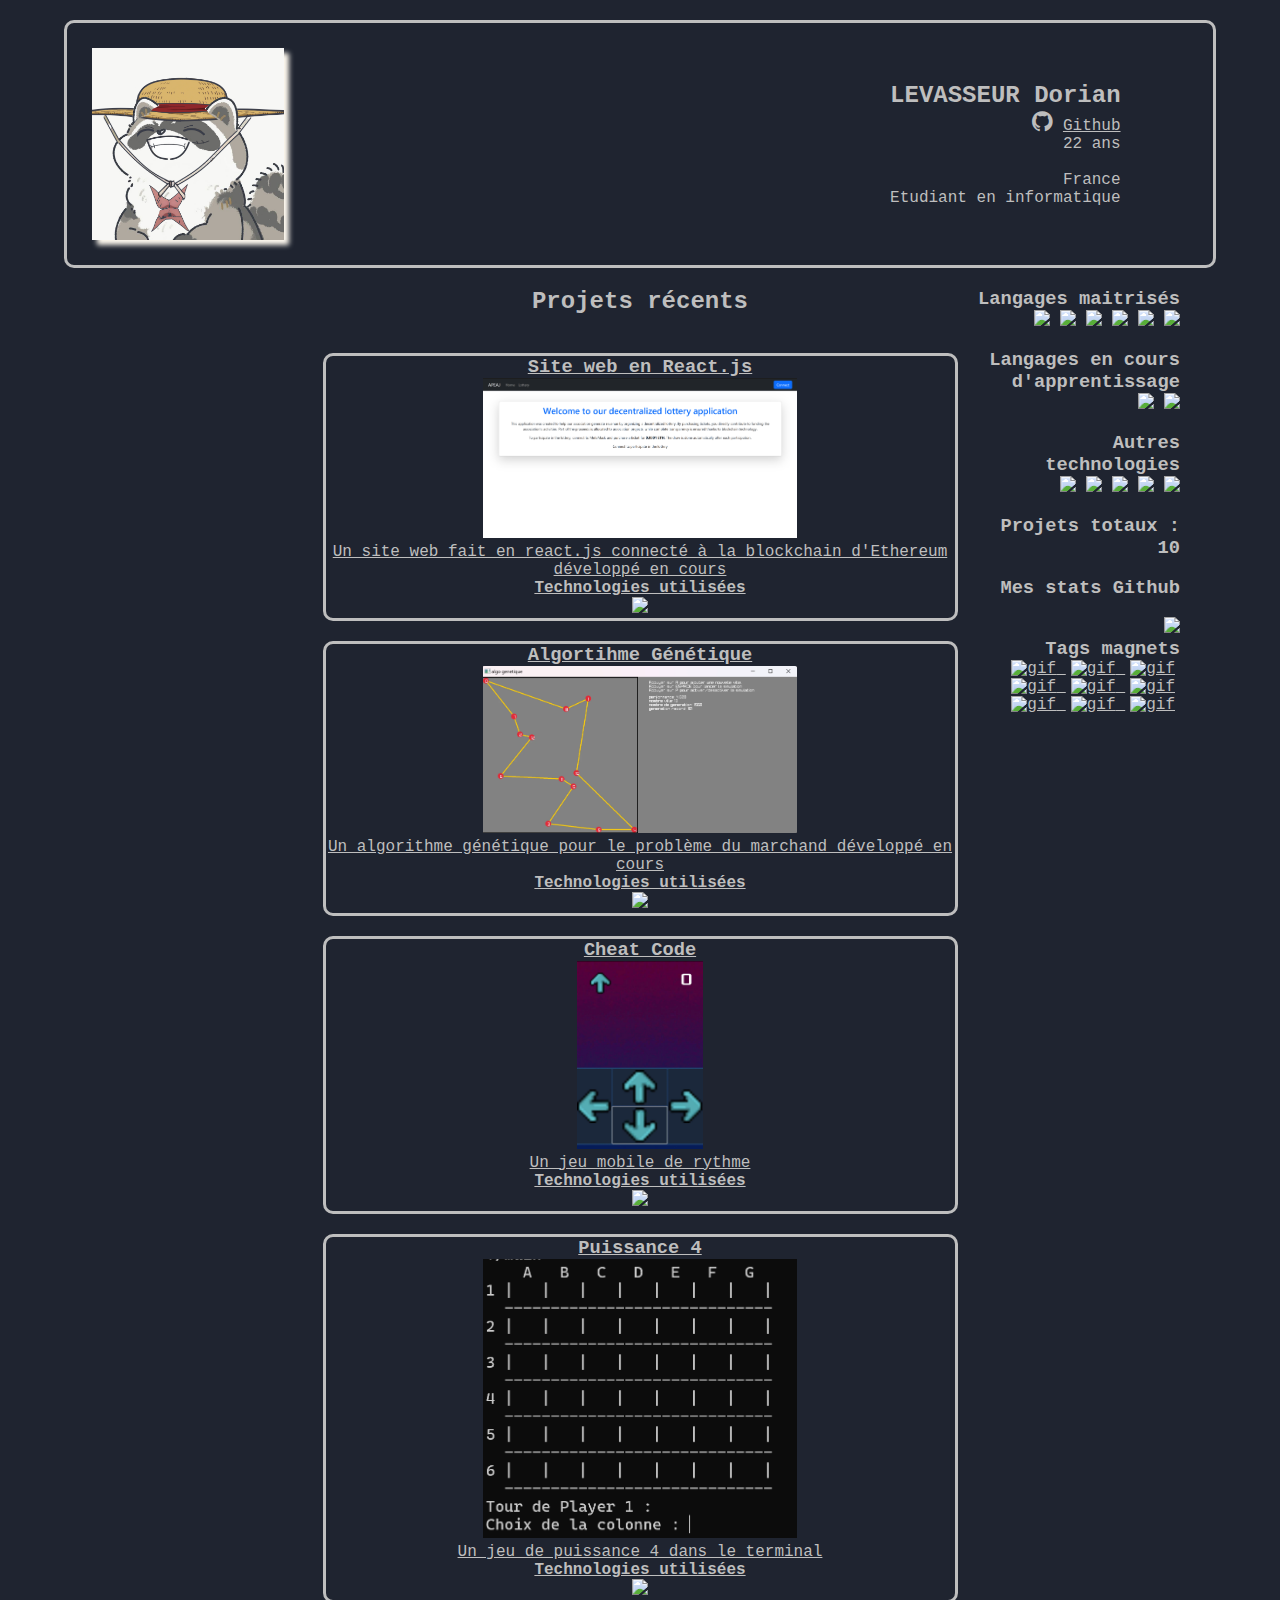
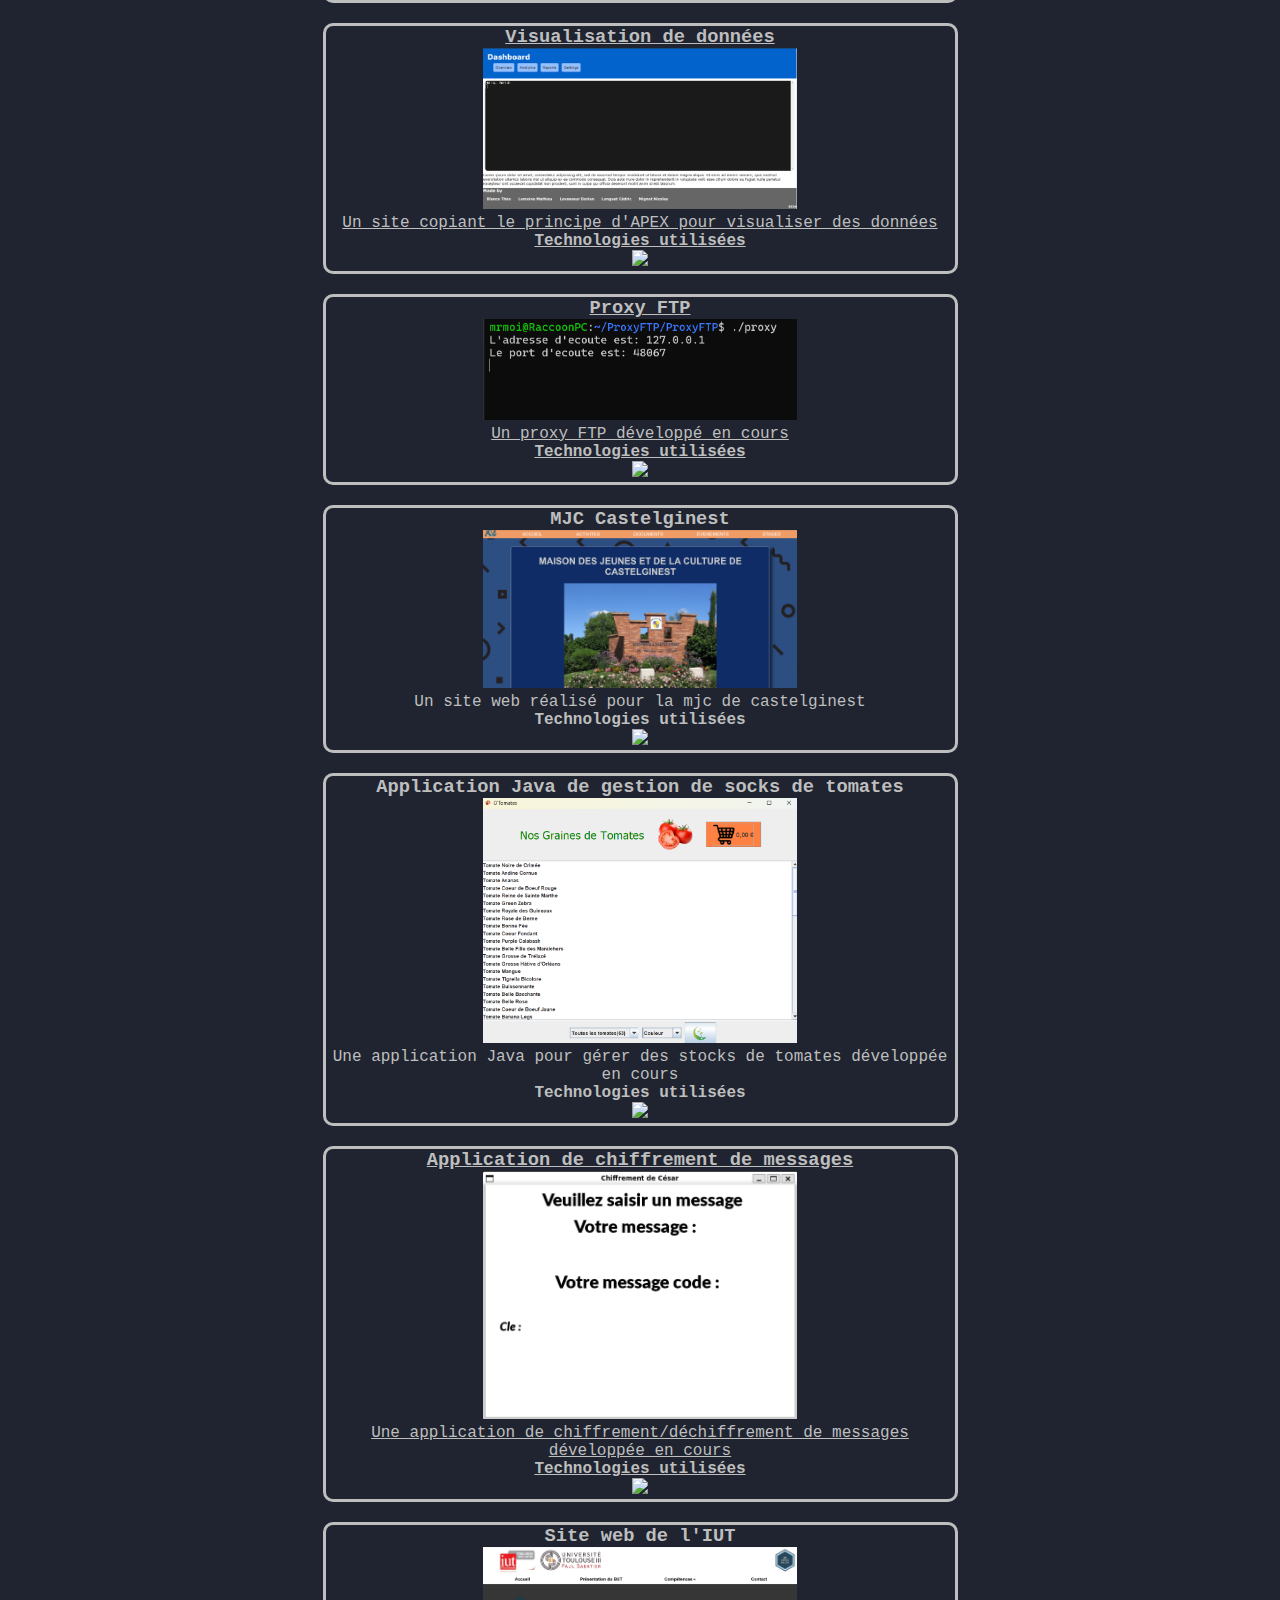
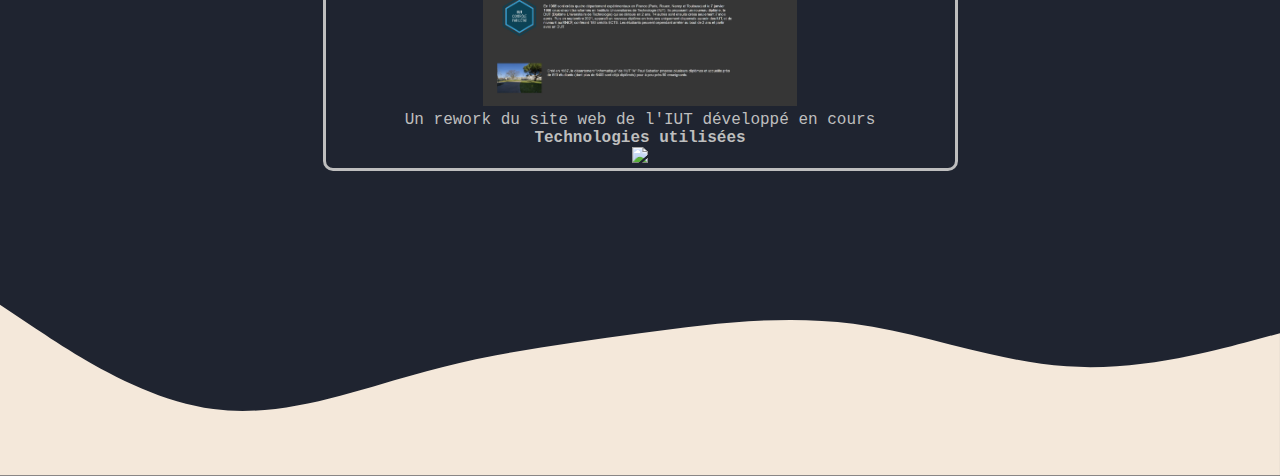
==== commit c4f37ffa: "style: center tags" ====
--- a/index.html
+++ b/index.html
@@ -218,7 +218,7 @@
 				<div class="tags">
 					<h3>Tags magnets</h3>
 					<br>
-					<div style="display: flex; flex-wrap: wrap; justify-content: right;">
+					<div>
 					    <!-- Hamza Site perso -->
 					    <a href="https://n3m0.fr" target="_blank" style="margin-right:5px">
 					        <img src="https://n3m0.fr/nemo-button.gif" title="gif" alt="gif" width=88 height=31>
--- a/style.css
+++ b/style.css
@@ -7,6 +7,12 @@
 	font-family: "Share Tech Mono", monospace;
 	cursor: url('./ressources/cursor.png'), auto;
 	color: rgb(190, 190, 190);
+}
+
+.tags{
+	display: flex;
+	flex-wrap: wrap;
+	justify-content: right;
 }
 
 a:hover{
@@ -131,4 +137,8 @@
 		text-align: center;
 		justify-content: center;
 	}
+	.tags{
+		justify-content: center;
+		text-align: center;
+	}
 }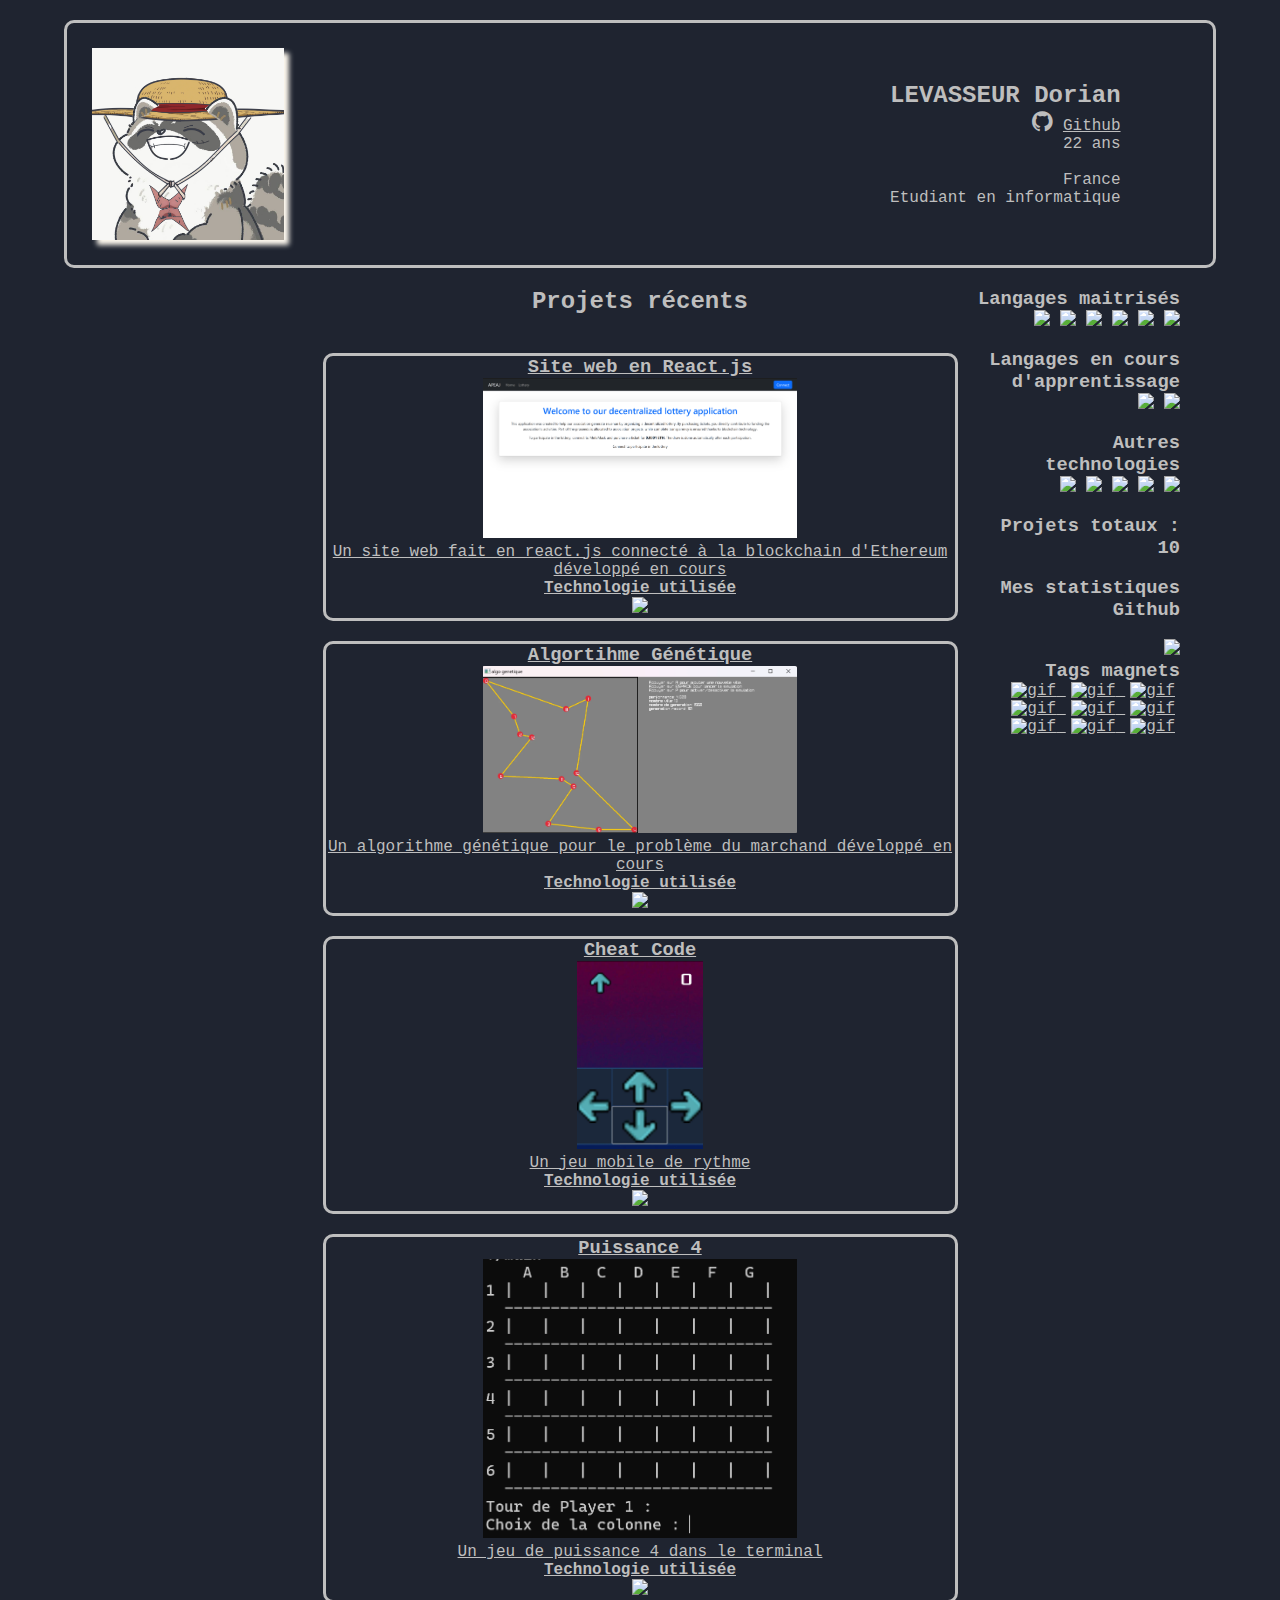
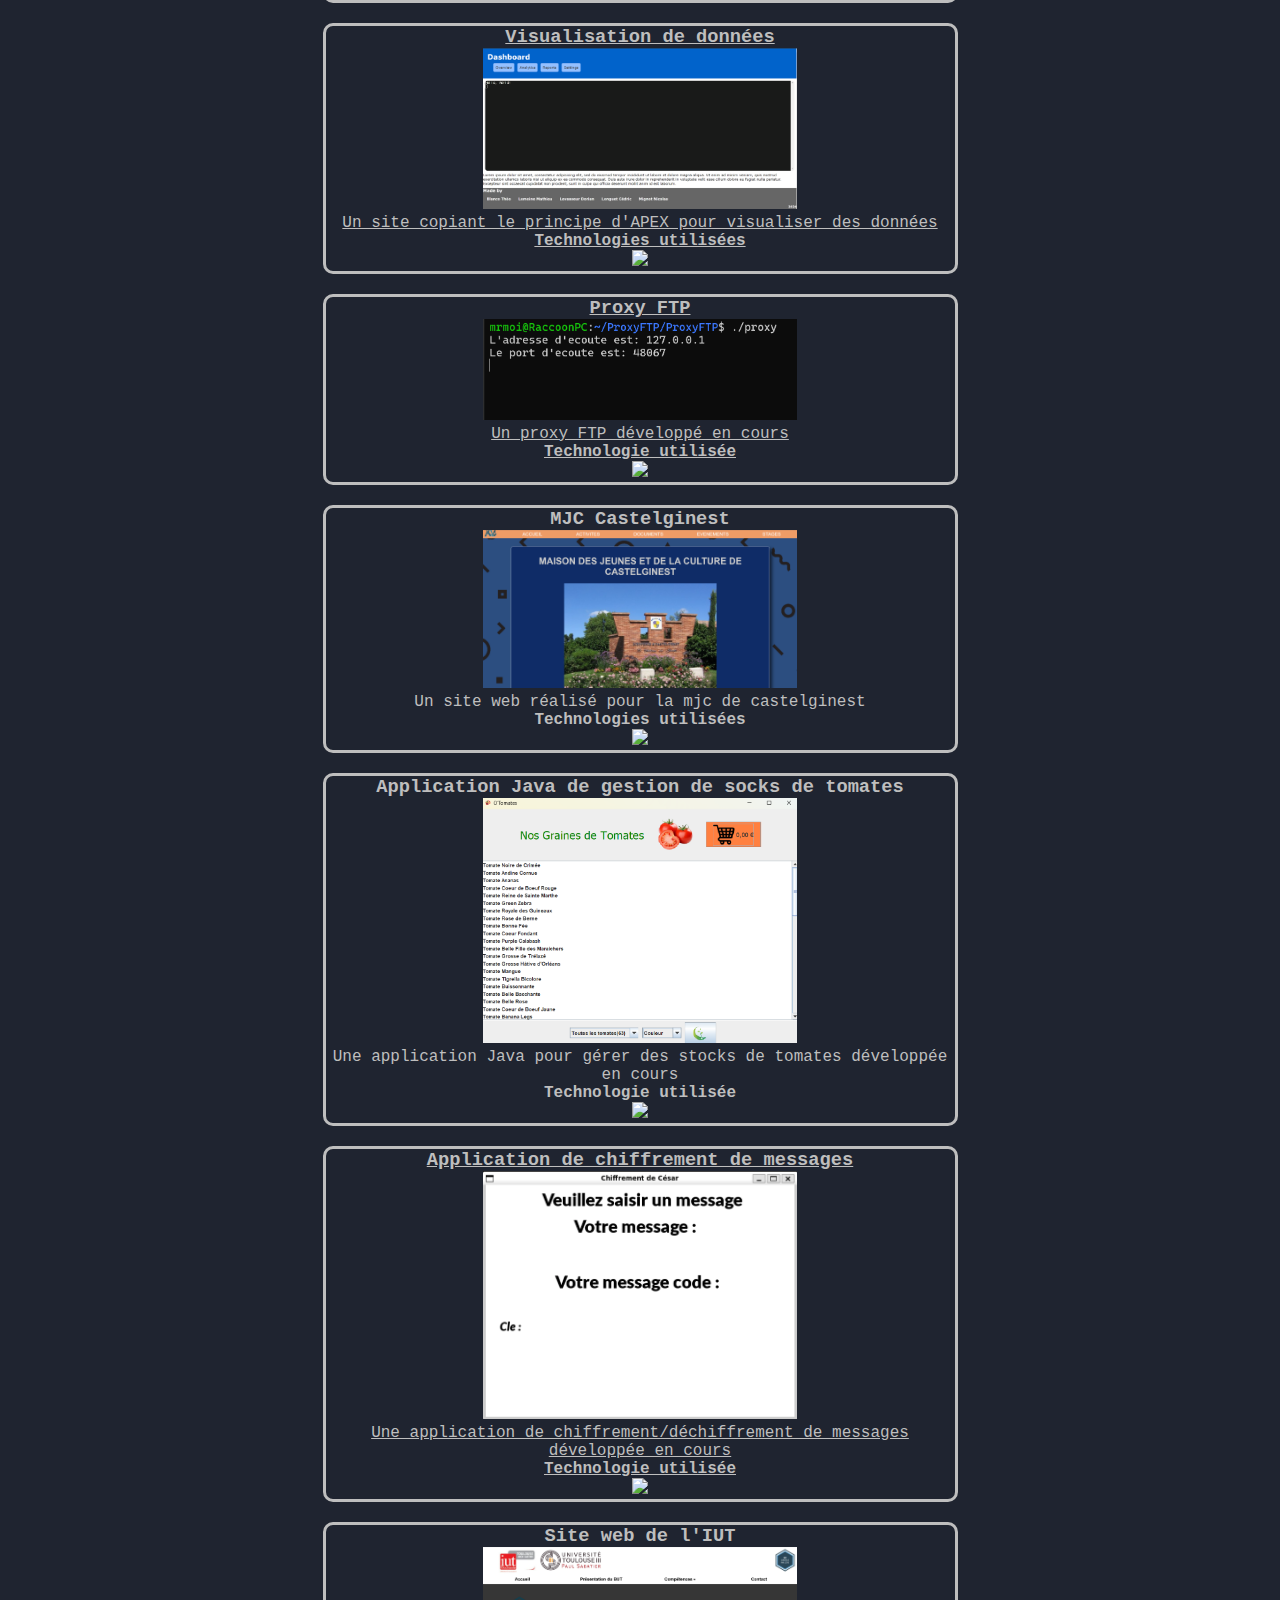
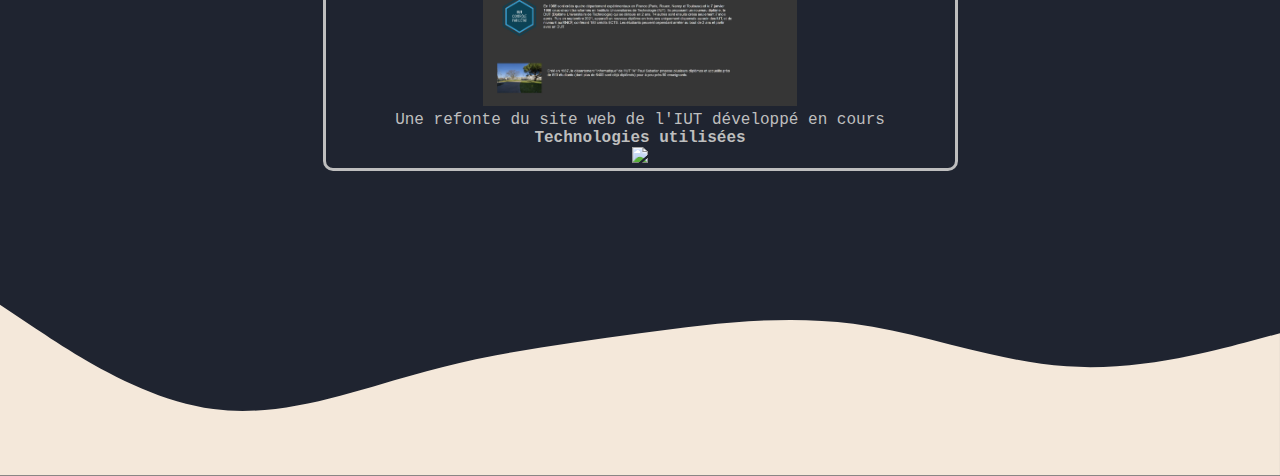
==== commit 6e4a8d1f: "fix: hover bug + integration cursor" ====
--- a/index.html
+++ b/index.html
@@ -64,7 +64,7 @@
                         <div class="img-projet"> <img src="react.webp" alt="image sae crypto" style="width : 50%;"> </div>
                         <div>Un site web fait en react.js connecté à la blockchain d'Ethereum développé en cours</div>
                         <div>
-                            <h4>Technologies utilisées</h4>
+                            <h4>Technologie utilisée</h4>
                             <div><abbr title="React"><img src="https://skillicons.dev/icons?i=react"></abbr></div>
                         </div>
                     </div>
@@ -76,7 +76,7 @@
                         <div class="img-projet"> <img src="algo_gen.webp" alt="algo génétique" style="width : 50%;"> </div>
                         <div>Un algorithme génétique pour le problème du marchand développé en cours</div>
                         <div>
-                            <h4>Technologies utilisées</h4>
+                            <h4>Technologie utilisée</h4>
                             <div><abbr title="C"><img src="https://skillicons.dev/icons?i=c"></abbr></div>
                         </div>
                     </div>
@@ -88,7 +88,7 @@
                         <div class="img-projet"> <img src="cheatcode.webp" alt="logo cheat code" style="width : 20%;"> </div>
                         <div>Un jeu mobile de rythme</div>
                         <div>
-                            <h4>Technologies utilisées</h4>
+                            <h4>Technologie utilisée</h4>
                             <div><abbr title="Godot"><img src="https://skillicons.dev/icons?i=godot"></abbr></div>
                         </div>
                     </div>
@@ -100,7 +100,7 @@
                         <div class="img-projet"> <img src="puissance4.webp" alt="image Puissance 4" style="width : 50%;"> </div>
                         <div>Un jeu de puissance 4 dans le terminal</div>
                         <div>
-                            <h4>Technologies utilisées</h4>
+                            <h4>Technologie utilisée</h4>
                             <div><abbr title="C++"><img src="https://skillicons.dev/icons?i=cpp"></abbr></div>
                         </div>
                     </div>
@@ -124,7 +124,7 @@
                         <div class="img-projet"> <img src="proxy.webp" alt="image proxy" style="width : 50%;"> </div>
                         <div>Un proxy FTP développé en cours</div>
                         <div>
-                            <h4>Technologies utilisées</h4>
+                            <h4>Technologie utilisée</h4>
                             <div><abbr title="C"><img src="https://skillicons.dev/icons?i=c"></abbr></div>
                         </div>
                     </div>
@@ -145,7 +145,7 @@
                     <div class="img-projet"> <img src="tomates.webp" alt="image sae tomates" style="width : 50%;"> </div>
                     <div>Une application Java pour gérer des stocks de tomates développée en cours</div>
                     <div>
-                        <h4>Technologies utilisées</h4>
+                        <h4>Technologie utilisée</h4>
                         <div><abbr title="Java"><img src="https://skillicons.dev/icons?i=java"></abbr></div>
                     </div>
                 </div>
@@ -156,7 +156,7 @@
                         <div class="img-projet"> <img src="cesar.webp" alt="image code cesar" style="width : 50%;"> </div>
                         <div>Une application de chiffrement/déchiffrement de messages développée en cours</div>
                         <div class="technos">
-                            <h4>Technologies utilisées</h4>
+                            <h4>Technologie utilisée</h4>
                             <div><abbr title="C"><img src="https://skillicons.dev/icons?i=c"></abbr></div>
                         </div>
                     </div>
@@ -165,7 +165,7 @@
                 <div class="projet">
                     <h3>Site web de l'IUT</h3>
                     <div class="img-projet"> <img src="iut.webp" alt="logo IUT" style="width : 50%;"> </div>
-                    <div>Un rework du site web de l'IUT développé en cours</div>
+                    <div>Une refonte du site web de l'IUT développé en cours</div>
                     <div class="technos">
                         <h4>Technologies utilisées</h4>
                         <div><abbr title="HTML,CSS"><img src="https://skillicons.dev/icons?i=html,css"></abbr></div>
@@ -210,7 +210,7 @@
 
 				<br>
 
-				<h3>Mes stats Github</h3>
+				<h3>Mes statistiques Github</h3>
 				<br>
 				<img src="https://github-readme-stats.vercel.app/api/top-langs/?username=mrmoi31&ayout=compact&theme=ayu-mirage&layout=pie">
 				<br>
@@ -218,7 +218,7 @@
 				<div class="tags">
 					<h3>Tags magnets</h3>
 					<br>
-					<div>
+					<divrew>
 					    <!-- Hamza Site perso -->
 					    <a href="https://n3m0.fr" target="_blank" style="margin-right:5px">
 					        <img src="https://n3m0.fr/nemo-button.gif" title="gif" alt="gif" width=88 height=31>
--- a/style.css
+++ b/style.css
@@ -17,6 +17,7 @@
 
 a:hover{
 	color: white;
+	cursor: url(./ressources/click.png), auto;
 }
 
 body{
@@ -84,14 +85,16 @@
 	border-radius: 10px;
 	margin: 20px auto 20px;
 	width: 100%;
+	overflow: hidden;
 }
 
 .img-projet{
-	transition: transform .2s;
+	transition: transform .3s;
 }
 
 .img-projet:hover{
-	transform: scale(2);
+	transform: scale(1.5);
+	cursor: url(./ressources/click.png), auto;
 }
 
 .langages{
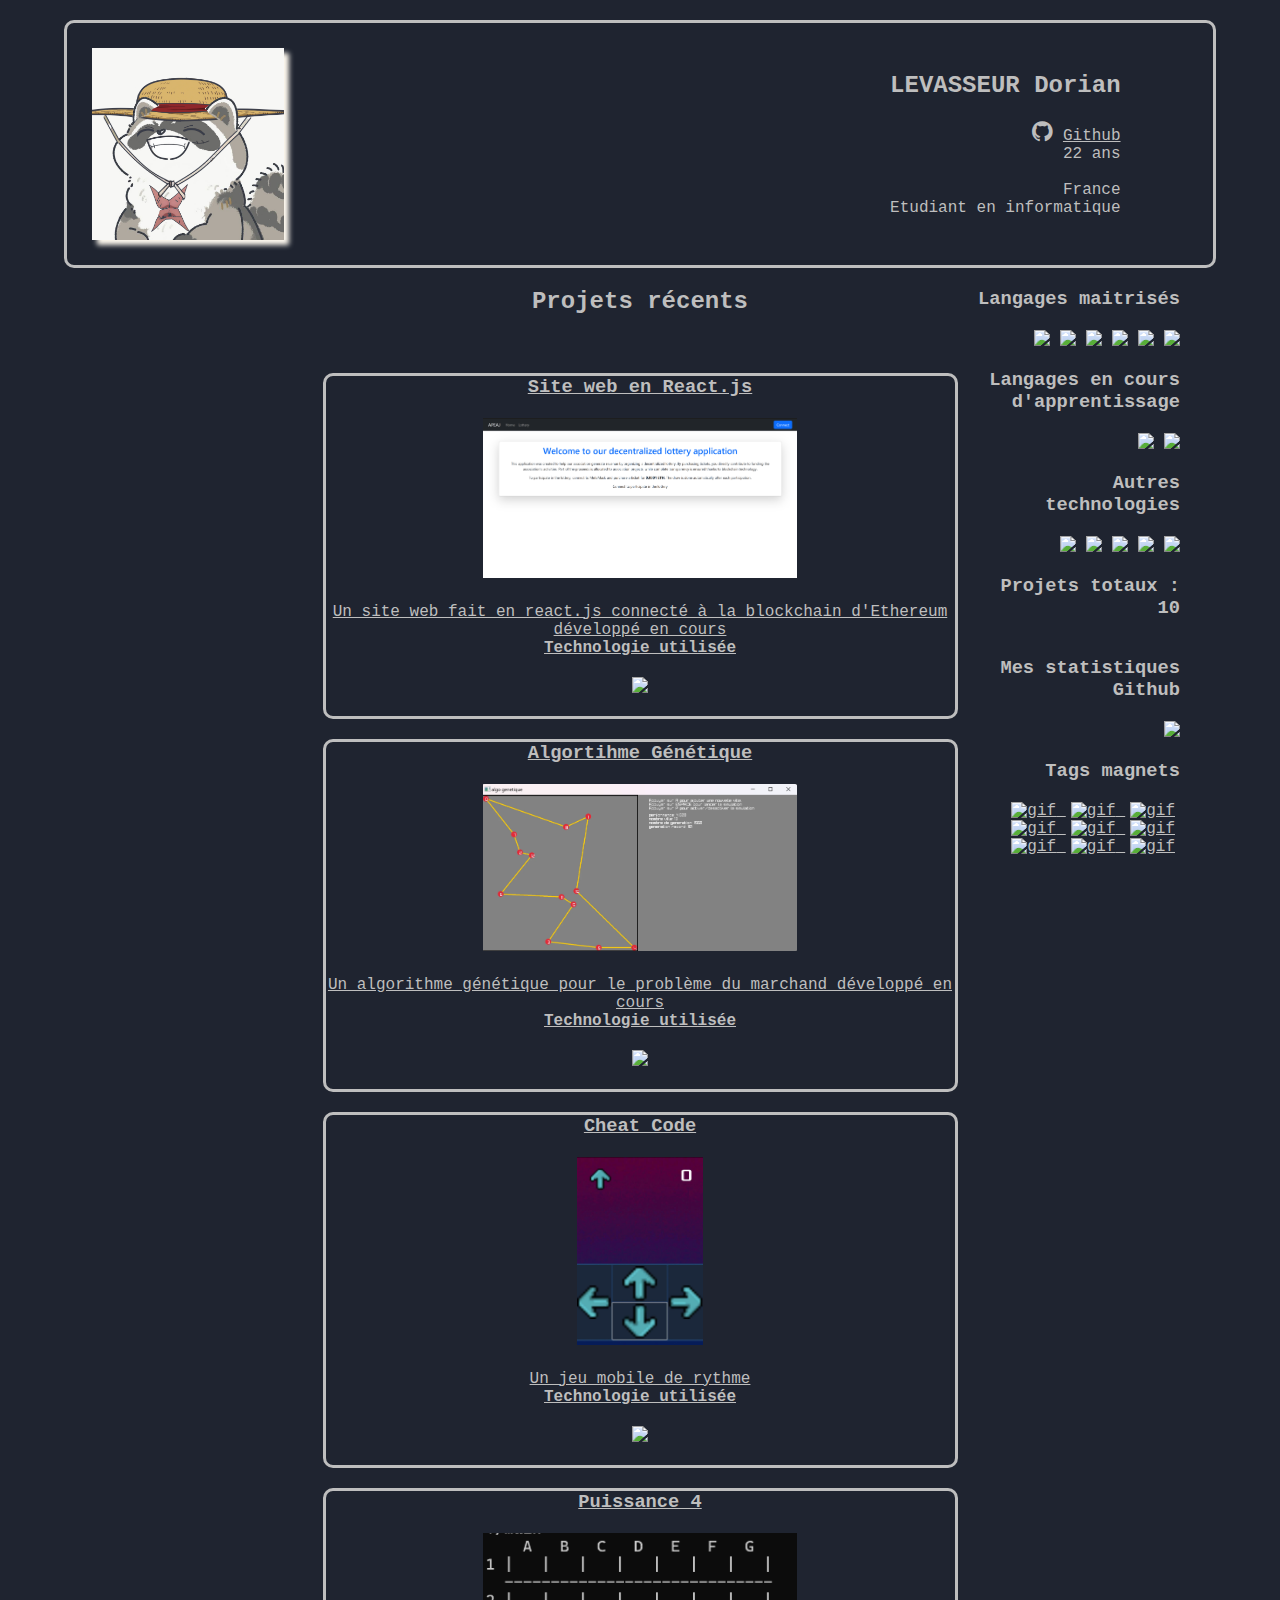
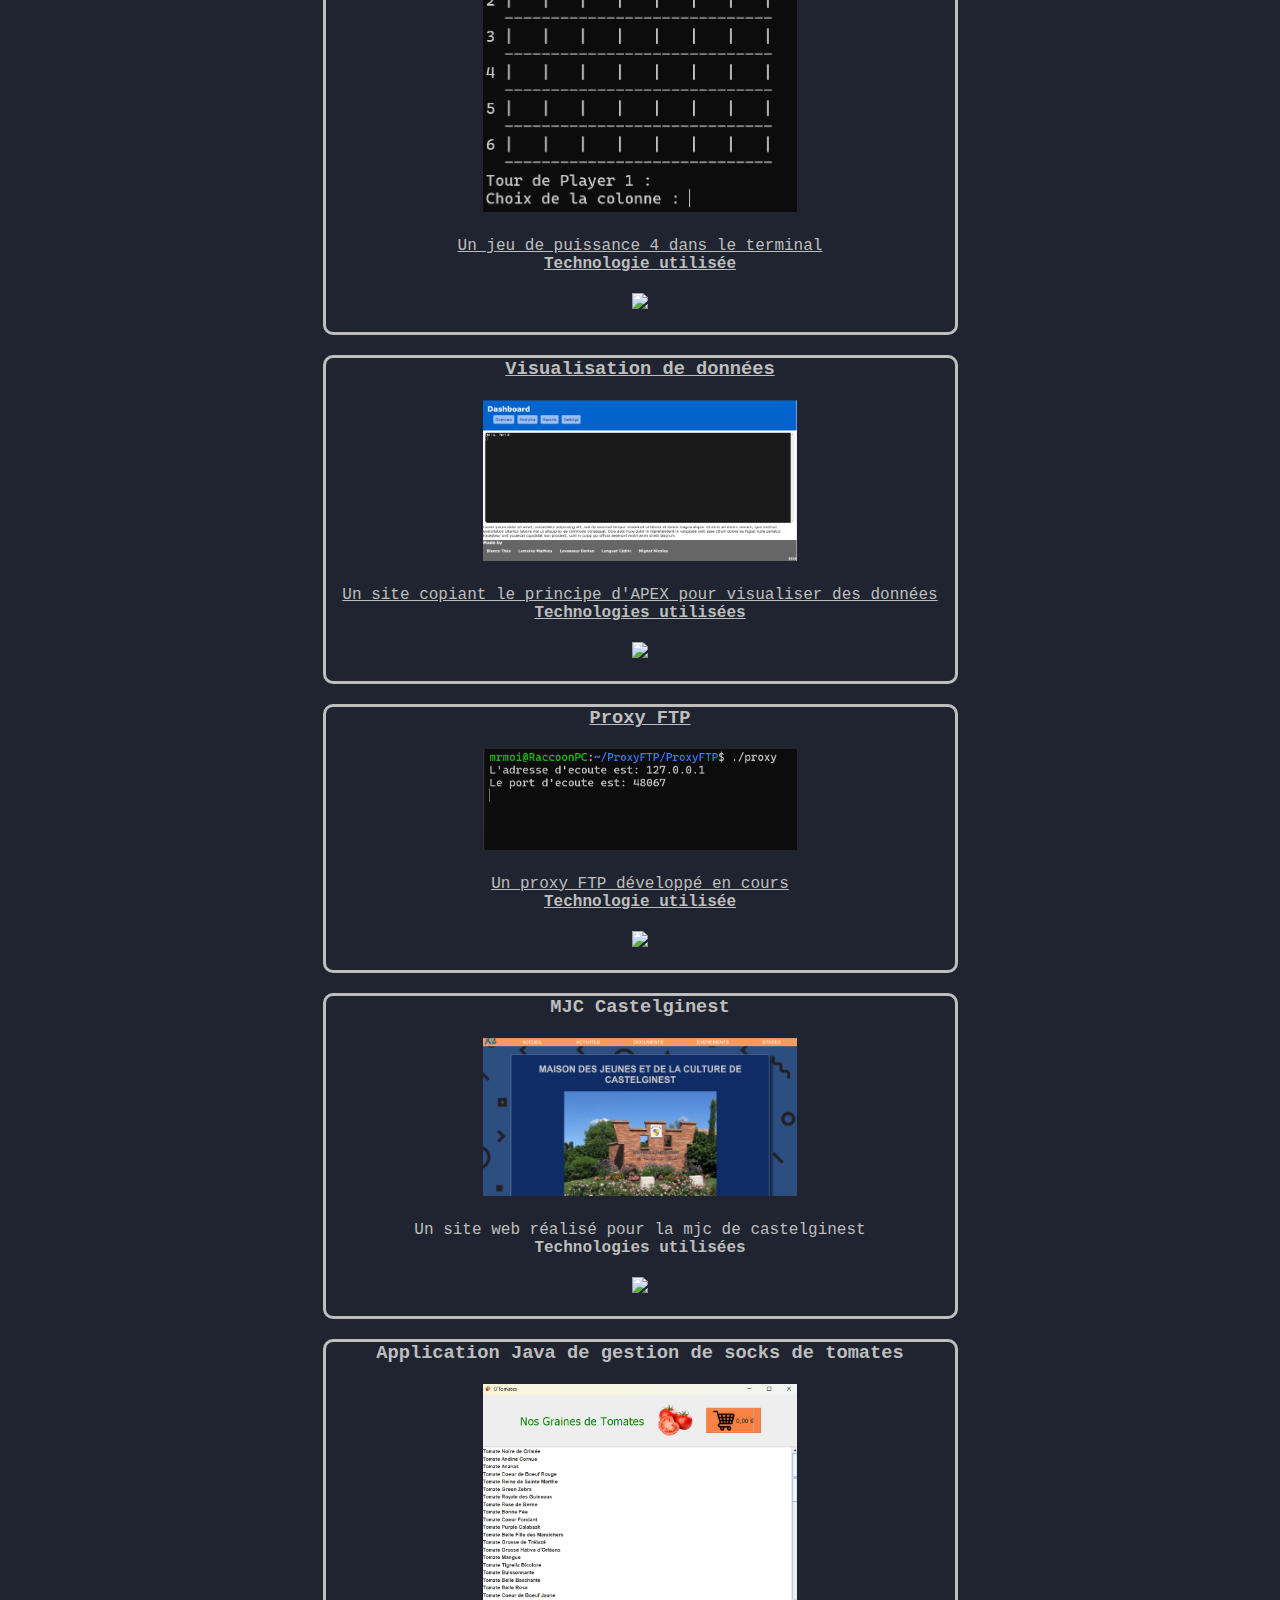
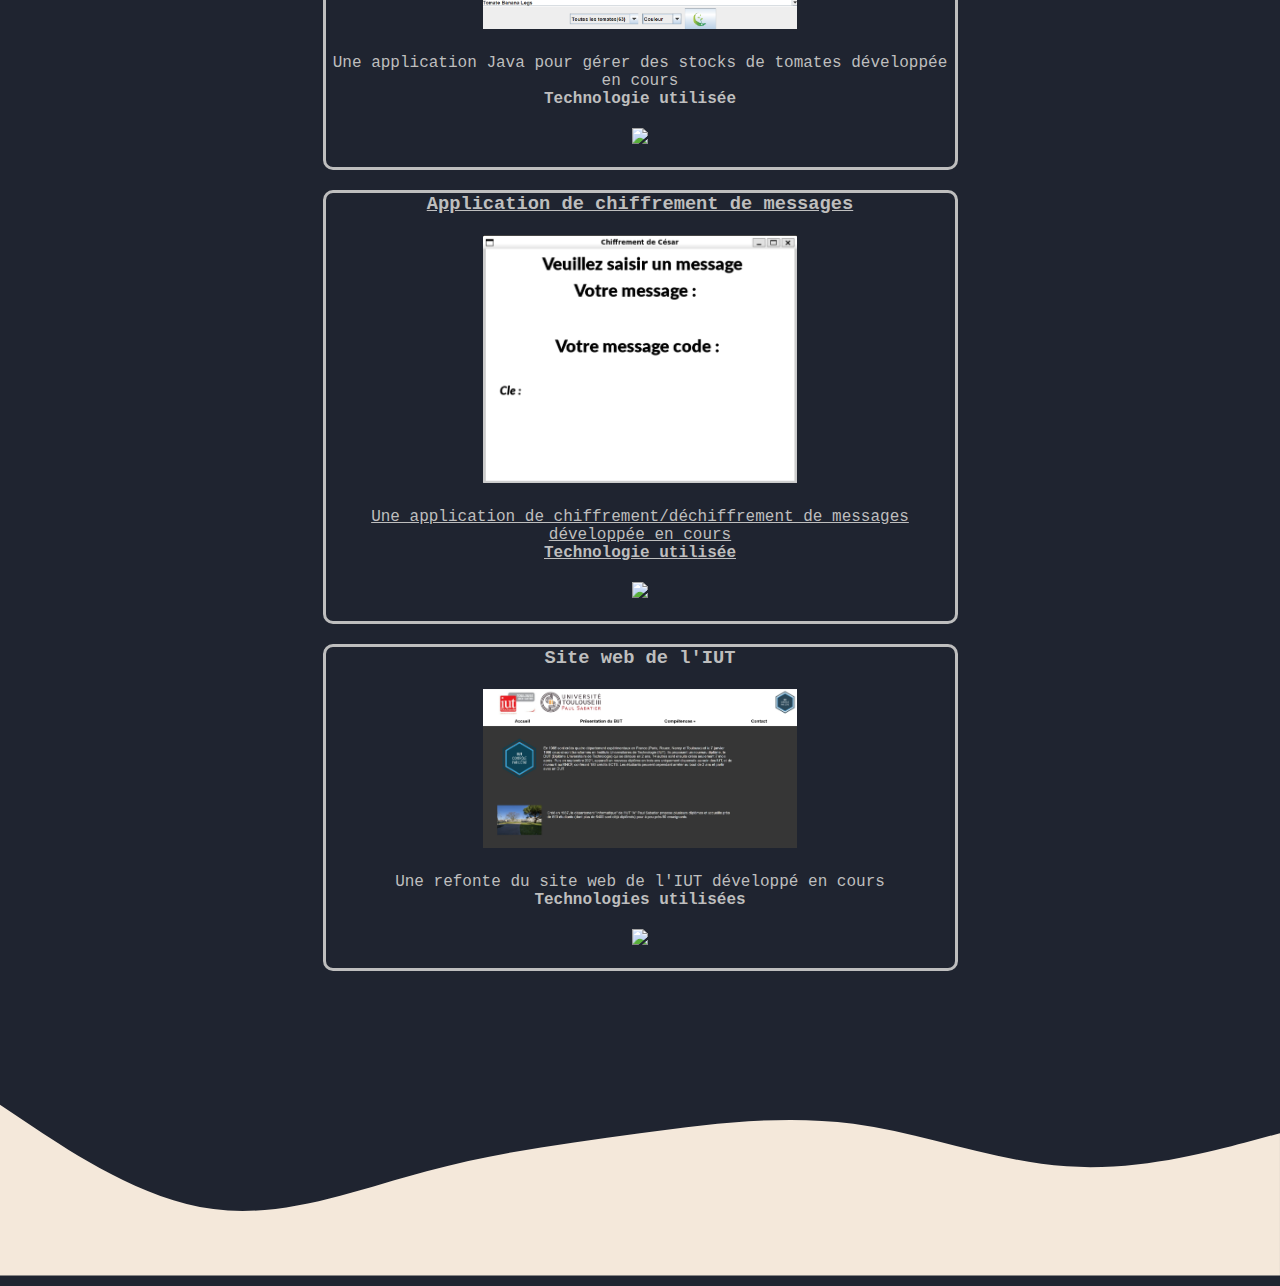
==== commit 39870496: "refacto" ====
--- a/index.html
+++ b/index.html
@@ -13,9 +13,7 @@
 	</head>
 
 	<body>
-
-		<header>
-			
+		<header>	
 			<img src="raccoon_luffy.webp" alt="photo profil" height="192" width="192" class="img">
 			
 			<div class="profile">
@@ -48,11 +46,9 @@
 		        const age = calculerAge(dateNaissance);
 		        ageSpan.textContent = age;
 		    </script>
-
 		</header>
 
 		<div class="wrapper">
-
 			<section class="content">
 
 				<h2>Projets récents</h2>
@@ -67,6 +63,7 @@
                             <h4>Technologie utilisée</h4>
                             <div><abbr title="React"><img src="https://skillicons.dev/icons?i=react"></abbr></div>
                         </div>
+                        <br>
                     </div>
 				</a>
 				
@@ -79,6 +76,7 @@
                             <h4>Technologie utilisée</h4>
                             <div><abbr title="C"><img src="https://skillicons.dev/icons?i=c"></abbr></div>
                         </div>
+                        <br>
                     </div>
                 </a>
 				
@@ -91,6 +89,7 @@
                             <h4>Technologie utilisée</h4>
                             <div><abbr title="Godot"><img src="https://skillicons.dev/icons?i=godot"></abbr></div>
                         </div>
+                        <br>
                     </div>
 				</a>
 				
@@ -103,6 +102,7 @@
                             <h4>Technologie utilisée</h4>
                             <div><abbr title="C++"><img src="https://skillicons.dev/icons?i=cpp"></abbr></div>
                         </div>
+                        <br>
                     </div>
 				</a>
 				
@@ -115,6 +115,7 @@
                             <h4>Technologies utilisées</h4>
                             <div><abbr title="Python, HTML, CSS"><img src="https://skillicons.dev/icons?i=py,html,css"></abbr></div>
                         </div>
+                        <br>
                     </div>
 				</a>
 				
@@ -127,6 +128,7 @@
                             <h4>Technologie utilisée</h4>
                             <div><abbr title="C"><img src="https://skillicons.dev/icons?i=c"></abbr></div>
                         </div>
+                        <br>
                     </div>
 				</a>
 				
@@ -138,6 +140,7 @@
                         <h4>Technologies utilisées</h4>
                         <div><abbr title="PHP,JavaScript,HTML,CSS"><img src="https://skillicons.dev/icons?i=php,js,html,css"></abbr></div>
                     </div>
+                    <br>
                 </div>
 				
                 <div class="projet">
@@ -148,6 +151,7 @@
                         <h4>Technologie utilisée</h4>
                         <div><abbr title="Java"><img src="https://skillicons.dev/icons?i=java"></abbr></div>
                     </div>
+                    <br>
                 </div>
 				
 				<a href="https://github.com/pavuchochek/R2.04-Mini-projet" target="_blank">
@@ -159,6 +163,7 @@
                             <h4>Technologie utilisée</h4>
                             <div><abbr title="C"><img src="https://skillicons.dev/icons?i=c"></abbr></div>
                         </div>
+                        <br>
                     </div>
 				</a>
 				
@@ -170,6 +175,7 @@
                         <h4>Technologies utilisées</h4>
                         <div><abbr title="HTML,CSS"><img src="https://skillicons.dev/icons?i=html,css"></abbr></div>
                     </div>
+                    <br>
                 </div>
 			</section>
 			
@@ -184,7 +190,6 @@
 					<div><abbr title="HTML"><img src="https://skillicons.dev/icons?i=html"></abbr></div>
 					<div><abbr title="CSS"><img src="https://skillicons.dev/icons?i=css"></abbr></div>
 				</div>
-
 				<br>
 
 				<h3>Langages en cours d'apprentissage</h3>
@@ -192,7 +197,6 @@
 					<div><abbr title="Java"><img src="https://skillicons.dev/icons?i=java"></abbr></div>
 					<div><abbr title="JavaScript"><img src="https://skillicons.dev/icons?i=js"></abbr></div>
 				</div>
-
 				<br>
 
 				<h3>Autres technologies</h3>
@@ -203,21 +207,18 @@
 					<div><abbr title="Gitlab"><img src="https://skillicons.dev/icons?i=gitlab"></abbr></div>
 					<div><abbr title="Github"><img src="https://skillicons.dev/icons?i=github"></abbr></div>
 				</div>
-
 				<br>
 
 				<h3>Projets totaux : <span id="nombre-projets">-</span></h3>
-
 				<br>
 
 				<h3>Mes statistiques Github</h3>
-				<br>
 				<img src="https://github-readme-stats.vercel.app/api/top-langs/?username=mrmoi31&ayout=compact&theme=ayu-mirage&layout=pie">
+				<br>
 				<br>
 				
 				<div class="tags">
 					<h3>Tags magnets</h3>
-					<br>
 					<divrew>
 					    <!-- Hamza Site perso -->
 					    <a href="https://n3m0.fr" target="_blank" style="margin-right:5px">
@@ -264,11 +265,8 @@
     					    <img src="https://imgur.com/bfKA1Yh.gif" alt="gif" width=88 height=31>
     					</a>
 					</div>
-
-				</div>
-
+				</div>
 			</aside>
-		
 		</div>
 
 		<svg xmlns="http://www.w3.org/2000/svg" viewBox="0 0 1440 320">
@@ -284,7 +282,5 @@
 		    }
 		    document.addEventListener('DOMContentLoaded', compterProjets);
 		</script>
-
 	</body>
-
-</html>
+</html>--- a/style.css
+++ b/style.css
@@ -86,10 +86,12 @@
 	margin: 20px auto 20px;
 	width: 100%;
 	overflow: hidden;
+	cursor: url(./ressources/click.png), auto;
 }
 
 .img-projet{
 	transition: transform .3s;
+	cursor: url(./ressources/click.png), auto;
 }
 
 .img-projet:hover{
@@ -103,7 +105,12 @@
 	flex-direction: row-reverse;
 }
 
+h1,h2,h3,h4,h5,h6,.img-projet{
+	padding-bottom: 20px;
+}
+
 @media screen and (min-width: 300px) and (max-width : 768px){
+	
 	body {
 		padding: 10px;
 	}
@@ -144,4 +151,7 @@
 		justify-content: center;
 		text-align: center;
 	}
+	h1,h2,h3,h4,h5,h6,.img-projet{
+		padding-bottom: 20px;
+	}
 }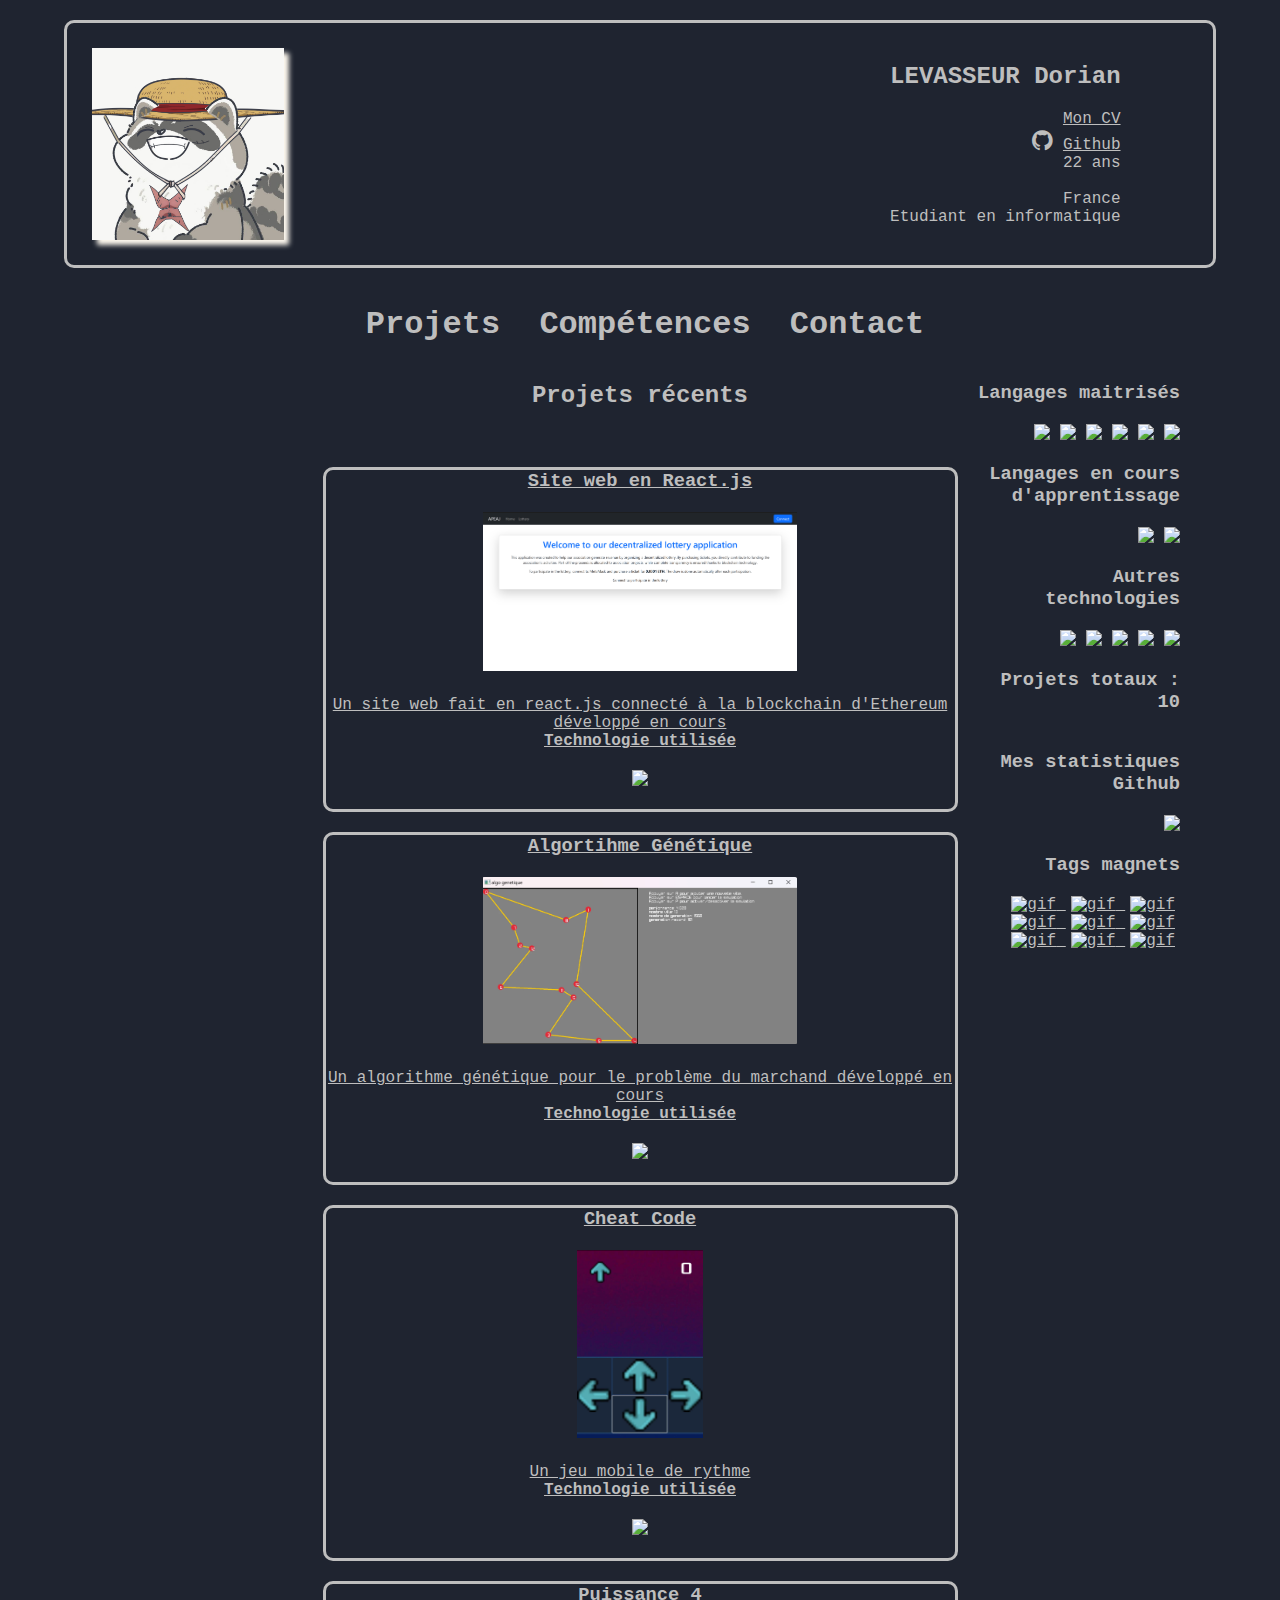
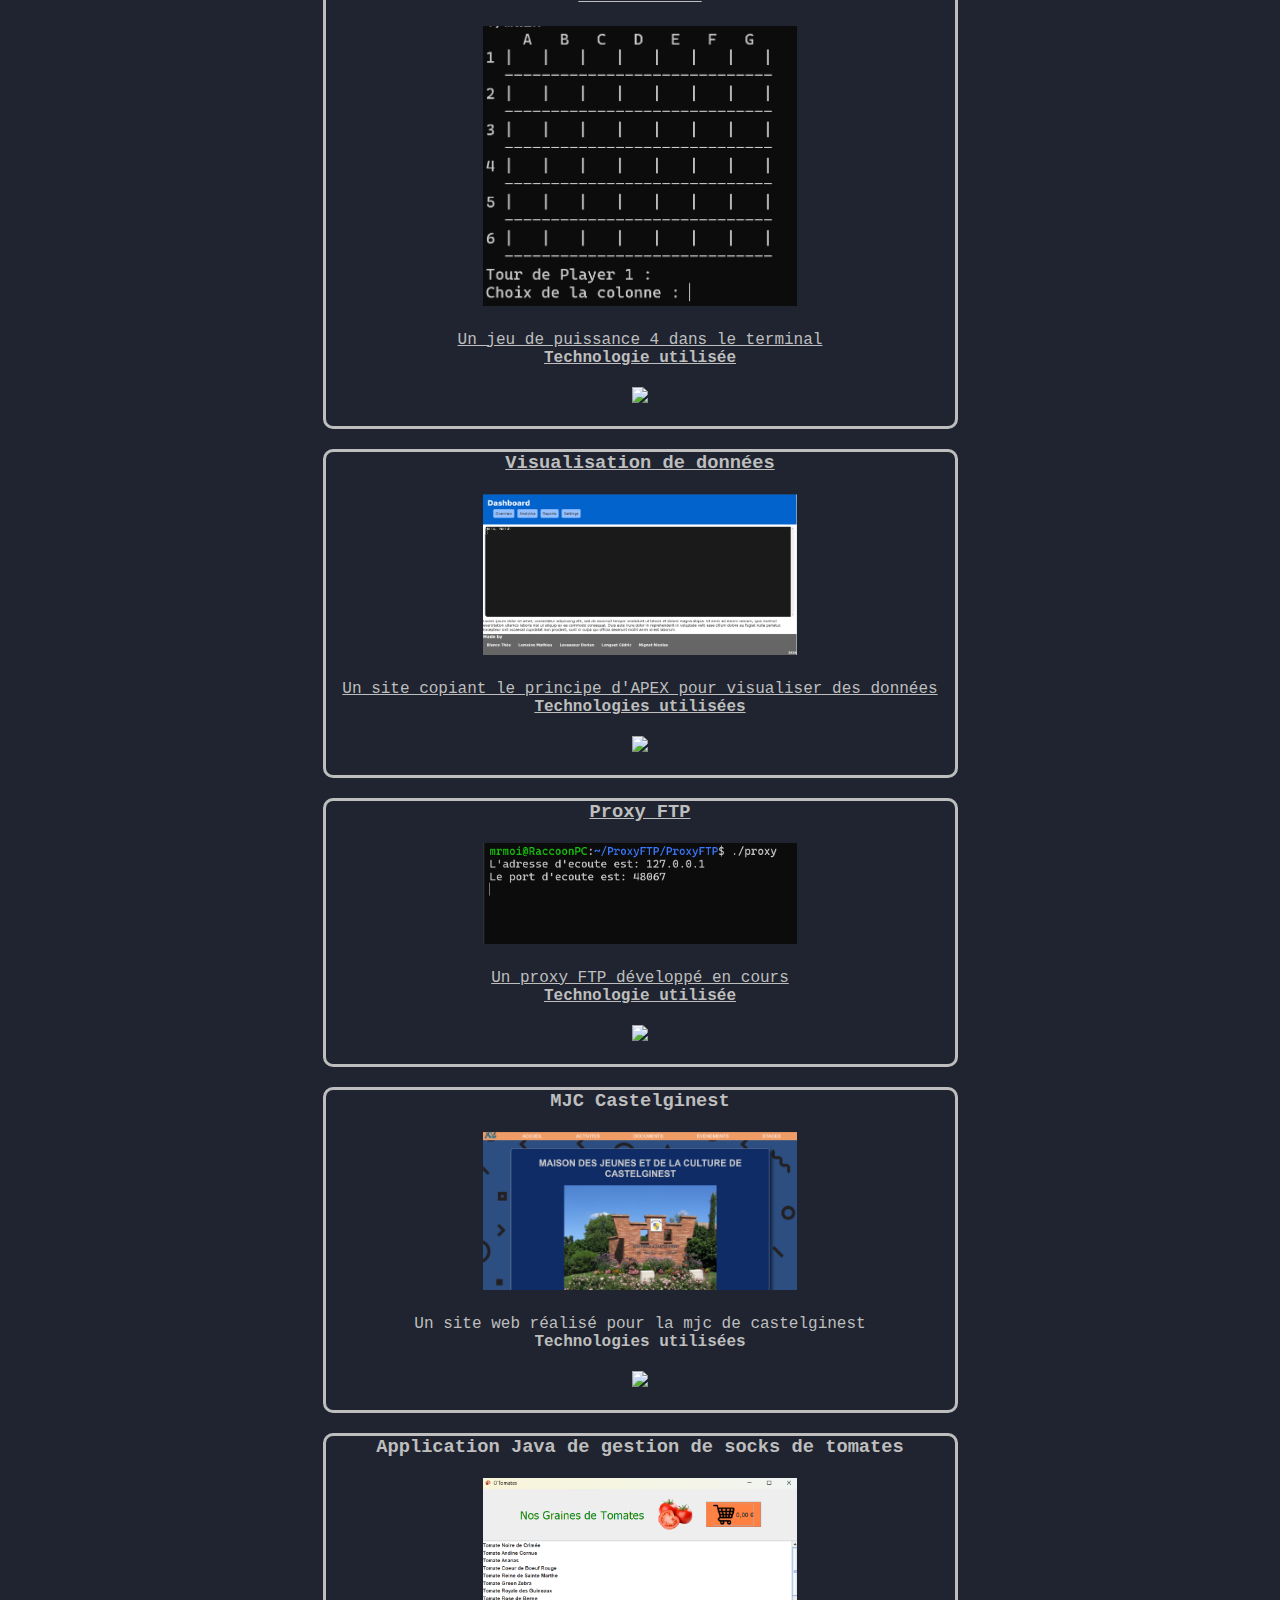
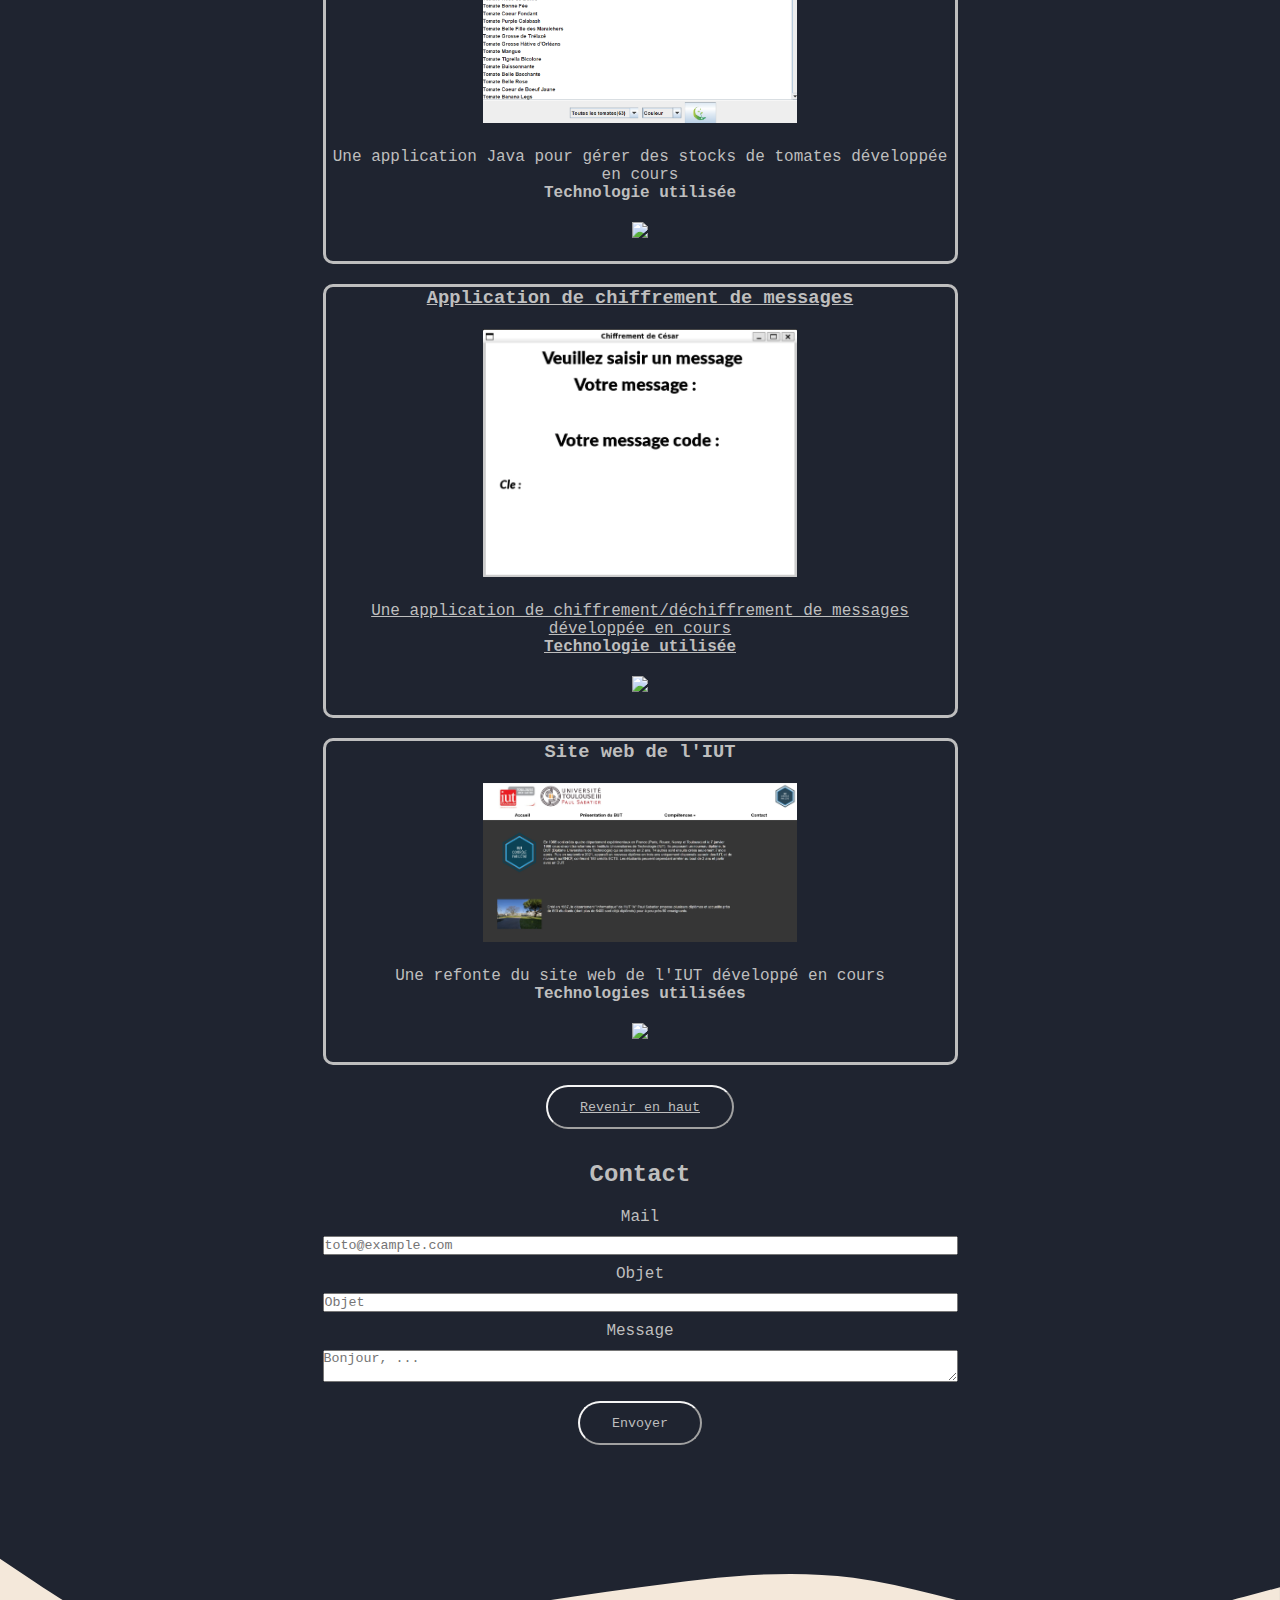
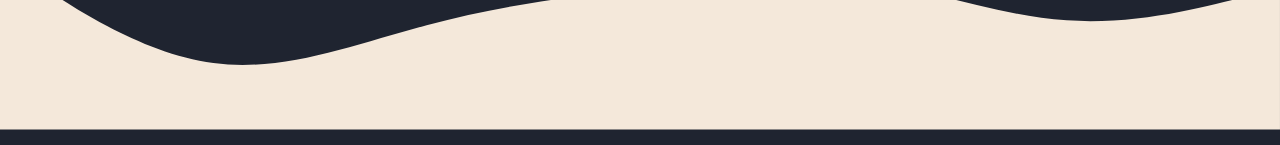
==== commit 5e58f7ff: "ppp portfolio" ====
--- a/index.html
+++ b/index.html
@@ -8,16 +8,17 @@
 		<title>Portfolio</title>
 		<link  rel="stylesheet" href="https://cdn.jsdelivr.net/gh/lipis/flag-icons@6.6.6/css/flag-icons.min.css"/>
 		<link rel="stylesheet" href="https://cdnjs.cloudflare.com/ajax/libs/font-awesome/4.7.0/css/font-awesome.min.css">
-		<base href="./ressources/">
-		<link rel="icon" type="image/x-icon" href="favicon.ico">
+		<!--<base href="./ressources/">-->
+		<link rel="icon" type="image/x-icon" href="./ressources/favicon.ico">
 	</head>
 
 	<body>
 		<header>	
-			<img src="raccoon_luffy.webp" alt="photo profil" height="192" width="192" class="img">
+			<img src="./ressources/raccoon_luffy.webp" alt="photo profil" height="192" width="192"class="img">
 			
-			<div class="profile">
+			<div class="profile" id="Profile">
 				<h2>LEVASSEUR Dorian</h2>
+				<a href="./ressources/cv.pdf" target="_blank">Mon CV</a><br>
 				<i class="fa fa-github" style="font-size:24px"></i>
 				<a href="https://github.com/mrmoi31">Github</a>
 				<br>
@@ -48,8 +49,14 @@
 		    </script>
 		</header>
 
+		<nav>
+			<a href="#Projets">Projets</a>
+			<a href="./comp.html">Compétences</a>
+			<a href="#Contact">Contact</a>
+		</nav>
+
 		<div class="wrapper">
-			<section class="content">
+			<section class="content" id="Projets">
 
 				<h2>Projets récents</h2>
 				<br>
@@ -57,7 +64,7 @@
 				<a href="https://github.com/7stuart/web_crypto_sae" target="_blank">
                     <div class="projet">
                         <h3>Site web en React.js</h3>
-                        <div class="img-projet"> <img src="react.webp" alt="image sae crypto" style="width : 50%;"> </div>
+                        <div class="img-projet"> <img src="./ressources/react.webp" alt="image sae crypto" style="width : 50%;"> </div>
                         <div>Un site web fait en react.js connecté à la blockchain d'Ethereum développé en cours</div>
                         <div>
                             <h4>Technologie utilisée</h4>
@@ -70,7 +77,7 @@
                 <a href="https://github.com/CaptainBoulbi/algo-genetique" target="_blank">
                     <div class="projet">
                         <h3>Algortihme Génétique</h3>
-                        <div class="img-projet"> <img src="algo_gen.webp" alt="algo génétique" style="width : 50%;"> </div>
+                        <div class="img-projet"> <img src="./ressources/algo_gen.webp" alt="algo génétique" style="width : 50%;"> </div>
                         <div>Un algorithme génétique pour le problème du marchand développé en cours</div>
                         <div>
                             <h4>Technologie utilisée</h4>
@@ -83,7 +90,7 @@
 				<a href="https://code.boulbicorp.fr/mrmoi/CheatCode" target="_blank">
                     <div class="projet">
                         <h3>Cheat Code</h3>
-                        <div class="img-projet"> <img src="cheatcode.webp" alt="logo cheat code" style="width : 20%;"> </div>
+                        <div class="img-projet"> <img src="./ressources/cheatcode.webp" alt="logo cheat code" style="width : 20%;"> </div>
                         <div>Un jeu mobile de rythme</div>
                         <div>
                             <h4>Technologie utilisée</h4>
@@ -96,7 +103,7 @@
 				<a href="https://github.com/mrmoi31/puissance4-cpp" target="_blank">
                     <div class="projet">
                         <h3>Puissance 4</h3>
-                        <div class="img-projet"> <img src="puissance4.webp" alt="image Puissance 4" style="width : 50%;"> </div>
+                        <div class="img-projet"> <img src="./ressources/puissance4.webp" alt="image Puissance 4" style="width : 50%;"> </div>
                         <div>Un jeu de puissance 4 dans le terminal</div>
                         <div>
                             <h4>Technologie utilisée</h4>
@@ -109,7 +116,7 @@
 				<a href="https://github.com/mrmoi31/VisuData" target="_blank">
                     <div class="projet">
                         <h3>Visualisation de données</h3>
-                        <div class="img-projet"> <img src="visudata.webp" alt="image visualisation de données" style="width : 50%;"> </div>
+                        <div class="img-projet"> <img src="./ressources/visudata.webp" alt="image visualisation de données" style="width : 50%;"> </div>
                         <div>Un site copiant le principe d'APEX pour visualiser des données</div>
                         <div>
                             <h4>Technologies utilisées</h4>
@@ -122,7 +129,7 @@
 				<a href="https://github.com/mrmoi31/ProxyFTP" target="_blank">
                     <div class="projet">
                         <h3>Proxy FTP</h3>
-                        <div class="img-projet"> <img src="proxy.webp" alt="image proxy" style="width : 50%;"> </div>
+                        <div class="img-projet"> <img src="./ressources/proxy.webp" alt="image proxy" style="width : 50%;"> </div>
                         <div>Un proxy FTP développé en cours</div>
                         <div>
                             <h4>Technologie utilisée</h4>
@@ -134,7 +141,7 @@
 				
                 <div class="projet">
                     <h3>MJC Castelginest</h3>
-                    <div class="img-projet"> <img src="mjc.webp" alt="logo mjc" style="width : 50%;"> </div>
+                    <div class="img-projet"> <img src="./ressources/mjc.webp" alt="logo mjc" style="width : 50%;"> </div>
                     <div>Un site web réalisé pour la mjc de castelginest</div>
                     <div>
                         <h4>Technologies utilisées</h4>
@@ -145,7 +152,7 @@
 				
                 <div class="projet">
                     <h3>Application Java de gestion de socks de tomates</h3>
-                    <div class="img-projet"> <img src="tomates.webp" alt="image sae tomates" style="width : 50%;"> </div>
+                    <div class="img-projet"> <img src="./ressources/tomates.webp" alt="image sae tomates" style="width : 50%;"> </div>
                     <div>Une application Java pour gérer des stocks de tomates développée en cours</div>
                     <div>
                         <h4>Technologie utilisée</h4>
@@ -157,7 +164,7 @@
 				<a href="https://github.com/pavuchochek/R2.04-Mini-projet" target="_blank">
                     <div class="projet">
                         <h3>Application de chiffrement de messages</h3>
-                        <div class="img-projet"> <img src="cesar.webp" alt="image code cesar" style="width : 50%;"> </div>
+                        <div class="img-projet"> <img src="./ressources/cesar.webp" alt="image code cesar" style="width : 50%;"> </div>
                         <div>Une application de chiffrement/déchiffrement de messages développée en cours</div>
                         <div class="technos">
                             <h4>Technologie utilisée</h4>
@@ -169,7 +176,7 @@
 				
                 <div class="projet">
                     <h3>Site web de l'IUT</h3>
-                    <div class="img-projet"> <img src="iut.webp" alt="logo IUT" style="width : 50%;"> </div>
+                    <div class="img-projet"> <img src="./ressources/iut.webp" alt="logo IUT" style="width : 50%;"> </div>
                     <div>Une refonte du site web de l'IUT développé en cours</div>
                     <div class="technos">
                         <h4>Technologies utilisées</h4>
@@ -177,6 +184,50 @@
                     </div>
                     <br>
                 </div>
+
+                <style type="text/css">
+                	button{
+                		background: #1f2430;
+						padding: 2% 5% 2%;
+						border-radius: 100px;
+						border: solid 3px opacity(70%);
+						border-color: whitesmoke;
+					}
+
+					nav {
+						font-size: 200%;
+						font-weight: 900;
+						text-align: center; 
+						justify-content: center;
+						margin-bottom: 3%;
+						margin-top: 3%;
+					}
+					
+					nav > *:not(:last-child) { 
+						text-decoration: none; 
+						padding-right: 10px; 
+						padding-left: 10px;
+					} 
+					
+					nav > *:last-child { 
+						text-decoration: none; 
+						padding-left: 10px;
+					}
+					
+                </style>
+
+                <button> <a href="#Profile">Revenir en haut</a> </button>
+
+                <h2 style="margin-top: 5%;" id="Contact">Contact</h2>
+                <form style="display: flex; flex-direction: column; gap: 10px;">
+                	<label>Mail</label>
+                	<input type="text" name="" placeholder="toto@example.com">
+                	<label>Objet</label>
+                	<input type="text" name="" placeholder="Objet">
+                	<label>Message</label>
+                	<textarea placeholder="Bonjour, ..."></textarea>
+                </form>
+                <button style="margin-top:3%;">Envoyer</button>
 			</section>
 			
 			<aside>
@@ -219,7 +270,7 @@
 				
 				<div class="tags">
 					<h3>Tags magnets</h3>
-					<divrew>
+					<div>
 					    <!-- Hamza Site perso -->
 					    <a href="https://n3m0.fr" target="_blank" style="margin-right:5px">
 					        <img src="https://n3m0.fr/nemo-button.gif" title="gif" alt="gif" width=88 height=31>
